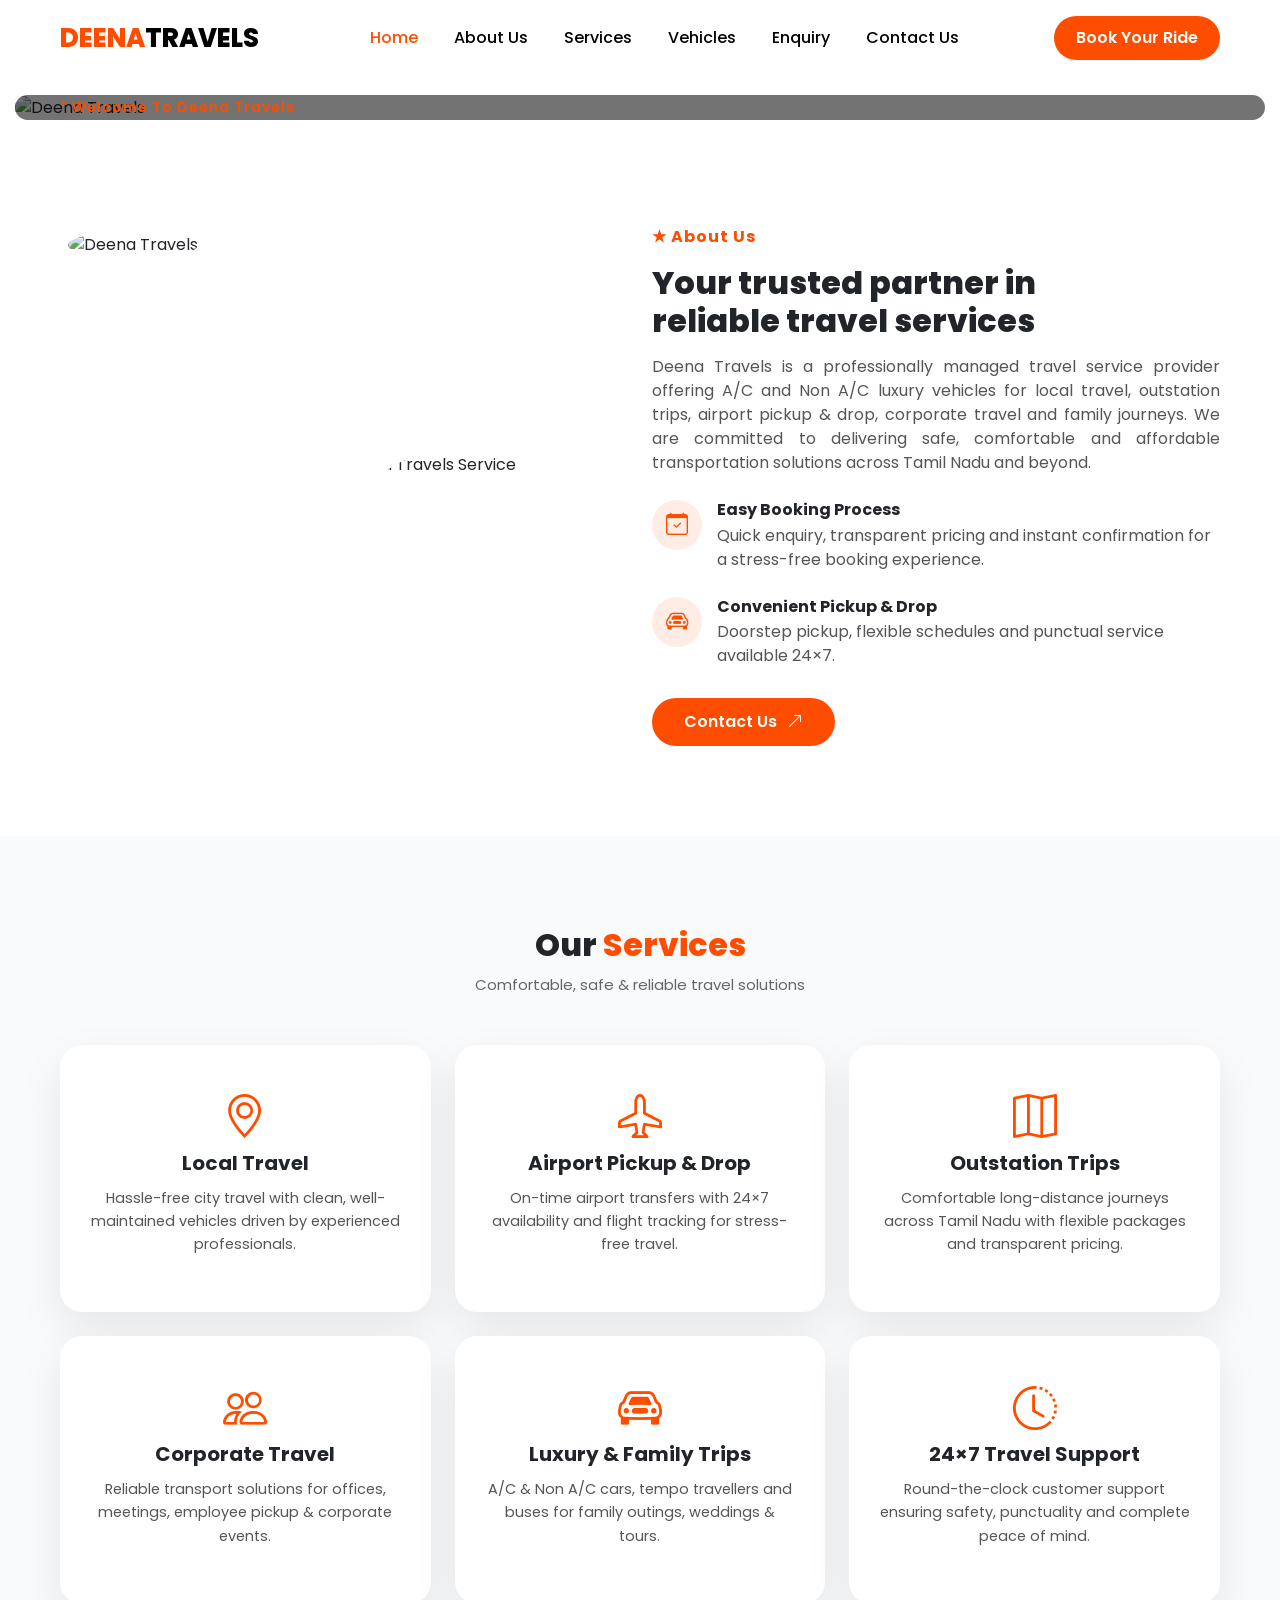
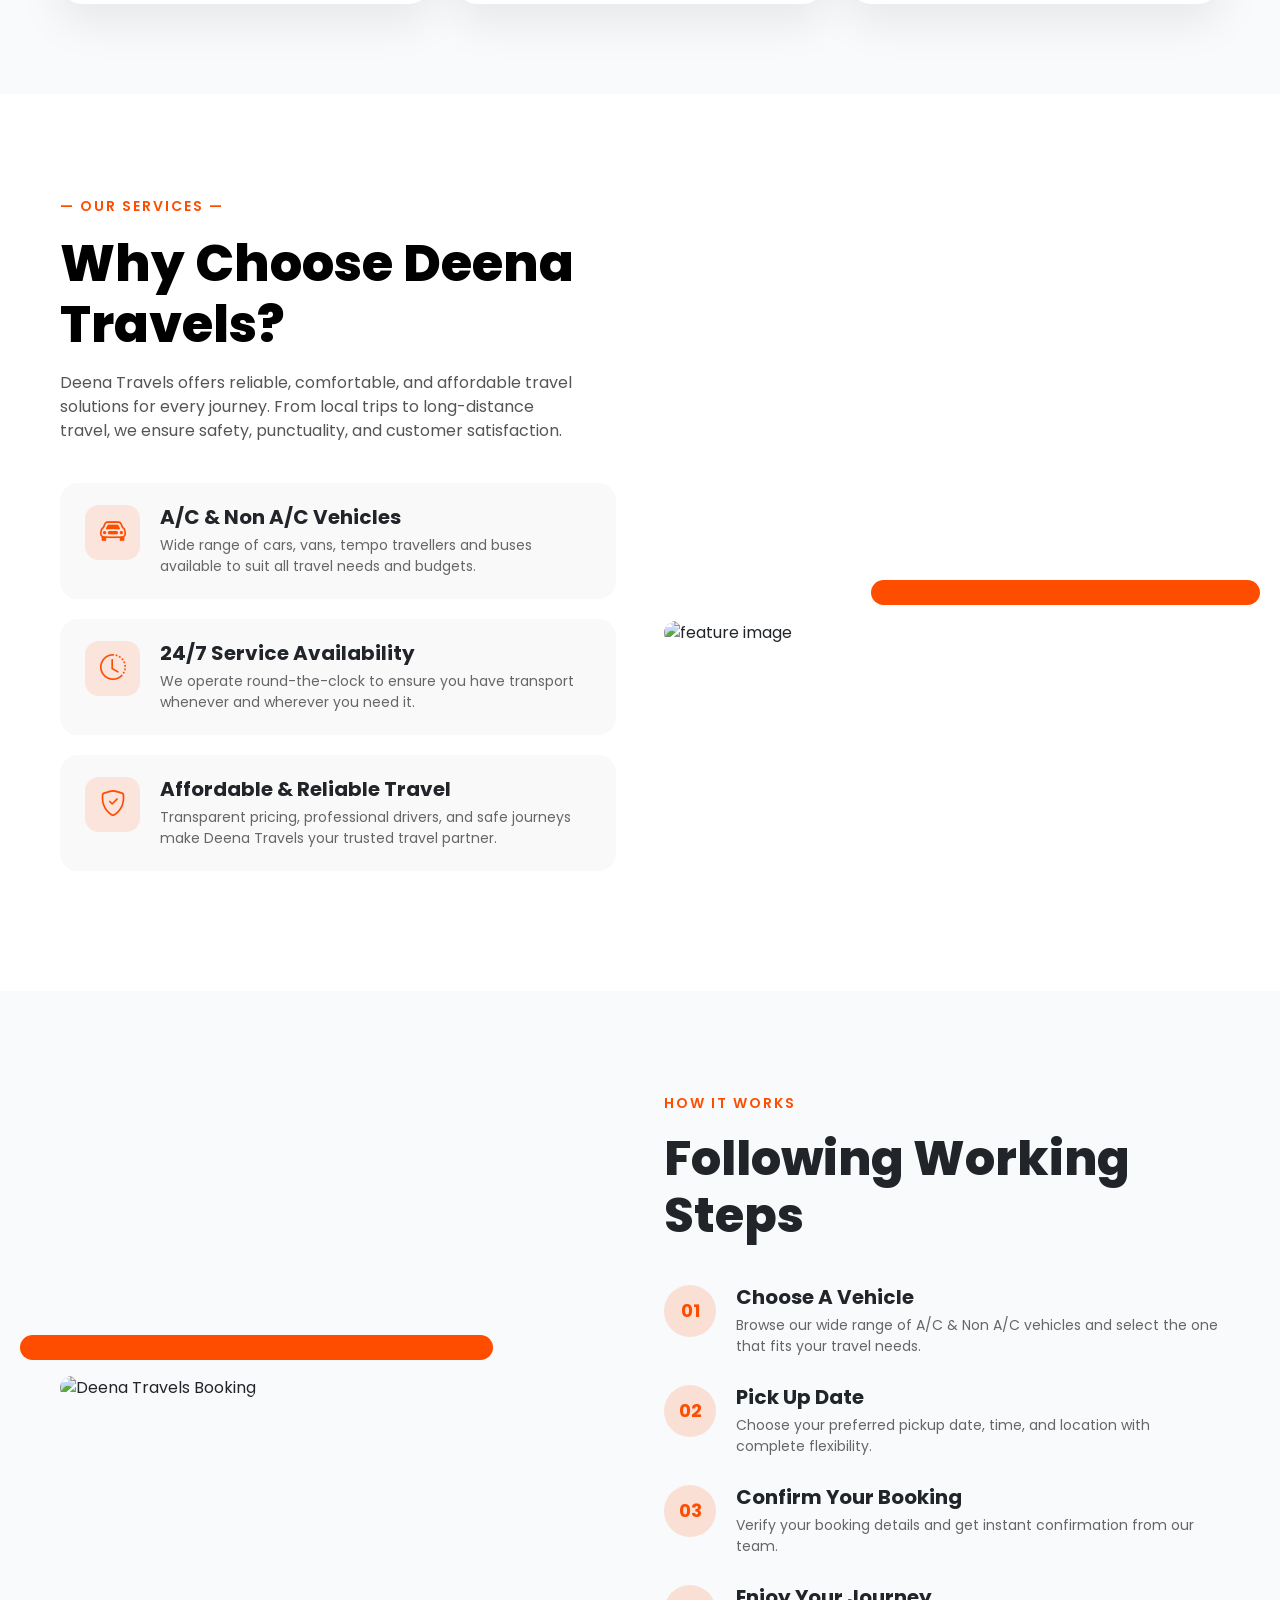
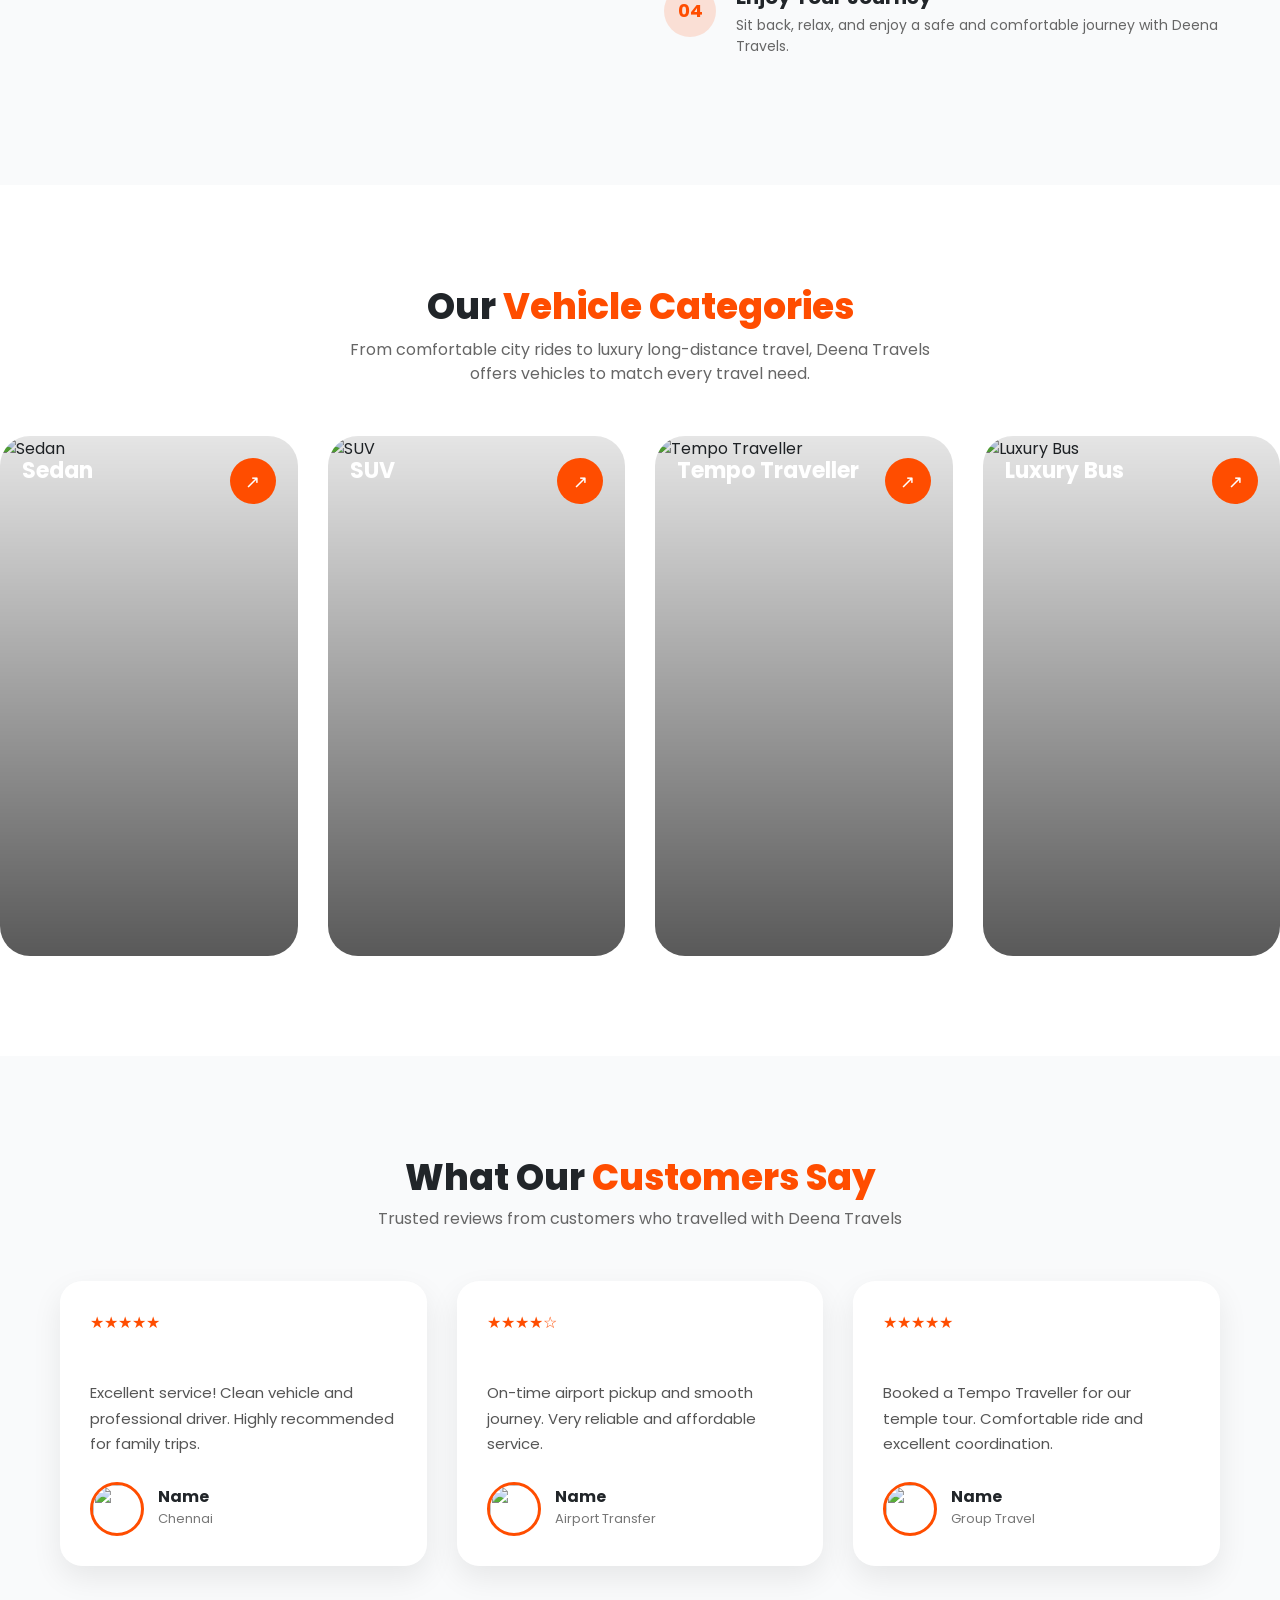
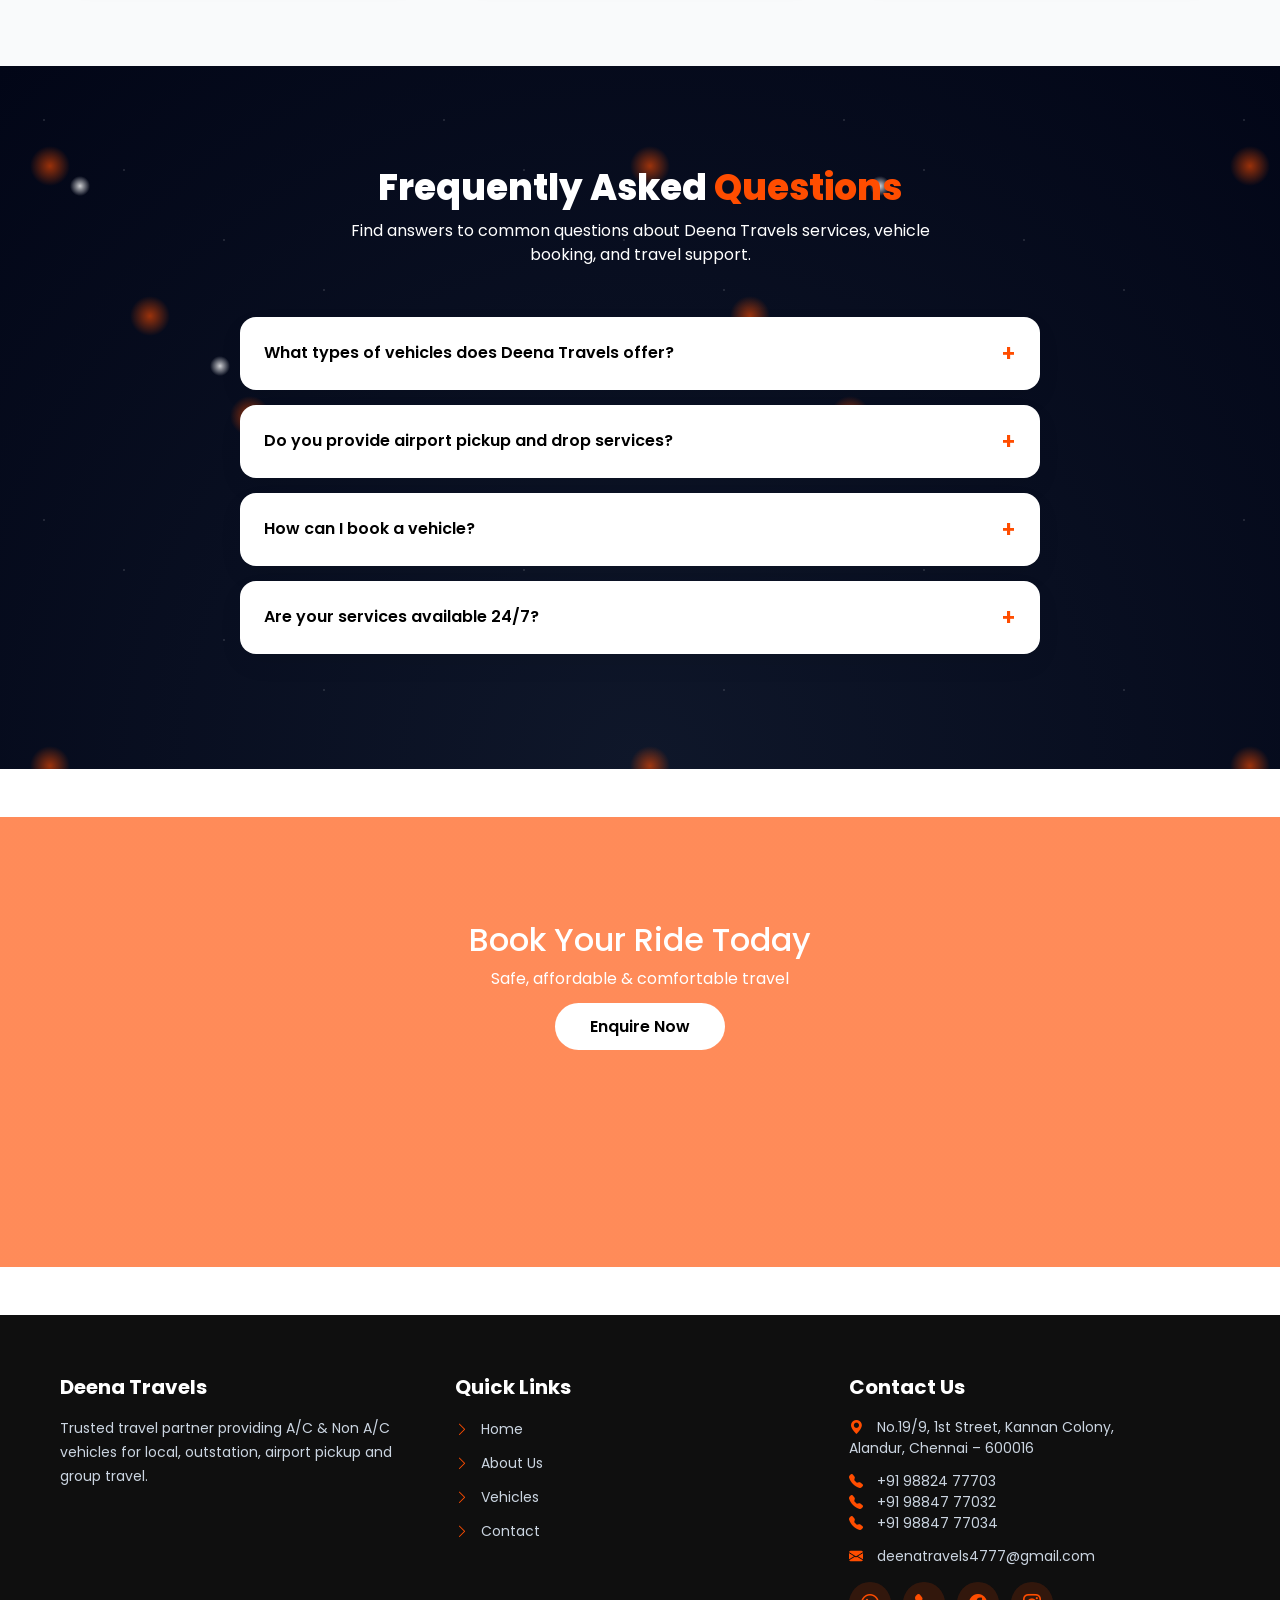
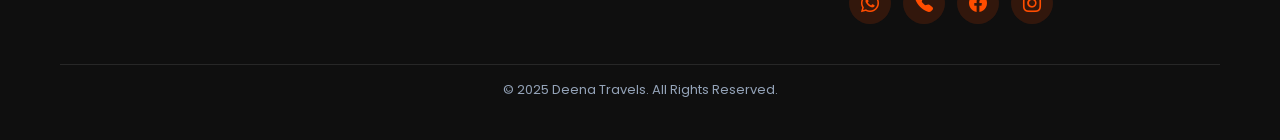
==== index.html @ ed5b80d7 "first commit" ====
<!DOCTYPE html>
<html lang="en">
  <head>
    <meta charset="UTF-8" />
    <meta name="viewport" content="width=device-width, initial-scale=1.0" />
    <title>Deena Travels</title>

    <!-- Bootstrap 5 -->
    <link
      href="https://cdn.jsdelivr.net/npm/bootstrap@5.3.3/dist/css/bootstrap.min.css"
      rel="stylesheet"
    />
    <link rel="stylesheet" href="style.css" />
    <link
      href="https://cdn.jsdelivr.net/npm/bootstrap-icons/font/bootstrap-icons.css"
      rel="stylesheet"
    />
    <link
      href="https://fonts.googleapis.com/css2?family=Poppins:wght@300;400;500;600;700;800&display=swap"
      rel="stylesheet"
    />
<link href="https://unpkg.com/aos@2.3.4/dist/aos.css" rel="stylesheet">

    <style>
      :root {
        --primary: #ff4d00;
      }

      body {
        font-family: "Poppins", sans-serif;

        background: #fff;
      }

      /* ================= NAVBAR ================= */
      .navbar {
        padding: 14px 0;
      }

      .navbar-brand {
        font-weight: 800;
        font-size: 1.6rem;
      }

      .navbar-brand span {
        color: var(--primary);
      }

      .nav-link {
        font-weight: 500;
        color: #000 !important;
        margin: 0 10px;
      }

      .nav-link.active {
        color: var(--primary) !important;
      }

      .book-btn {
        background: var(--primary);
        color: #fff;
        padding: 10px 22px;
        border-radius: 30px;
        font-weight: 600;
        text-decoration: none;
      }

      /* Fix toggler visibility */
      .navbar-toggler {
        border: none;
      }
      .navbar-toggler-icon {
        filter: invert(1);
      }

      /* ================= HERO ================= */
      .hero-wrap {
        padding: 15px; /* 🔥 reduced top space */
      }

      .hero {
        position: relative;
        border-radius: 40px;
        overflow: hidden;
      }

      .hero img {
        width: 100%;
        height: 65vh; /* ✅ changed */
        object-fit: cover;
      }

      .hero::before {
        content: "";
        position: absolute;
        inset: 0;
        background: rgba(0, 0, 0, 0.55);
        z-index: 1;
      }

      .hero-content {
        position: absolute;
        inset: 0;
        z-index: 2;
        display: flex;
        align-items: center;
      }

      .hero h1 {
        font-size: clamp(2rem, 4vw, 4rem);
        font-weight: 800;
        color: #fff;
      }

      .hero p {
        color: #ddd;
        max-width: 650px;
      }

      .hero small {
        color: var(--primary);
        font-weight: 600;
        letter-spacing: 1px;
      }

      /* ================= BUTTONS ================= */
      .hero-btn-primary {
        background: var(--primary);
        color: #fff;
        padding: 12px 30px;
        border-radius: 30px;
        font-weight: 600;
        border: none;
      }

      .hero-btn-outline {
        background: #fff;
        color: #000;
        padding: 12px 30px;
        border-radius: 30px;
        font-weight: 600;
        border: none;
      }

      @media (max-width: 991px) {
        .hero img {
          height: 65vh; /* keep same */
        }
        .hero-content {
          text-align: center;
        }
        .hero p {
          margin: auto;
        }
      }

      @media (max-width: 576px) {
        .hero {
          border-radius: 25px;
        }
        .hero img {
          height: 65vh; /* keep same */
        }
      }
    </style>
  </head>

  <body>
    <script src="https://unpkg.com/aos@2.3.4/dist/aos.js"></script>

    <script>
  AOS.init({
    duration: 1200,        // slower animation
    easing: "ease-in-out", // smooth easing
    once: true,            // animate only once
    offset: 120,           // start a bit earlier
    delay: 100             // slight delay for smoothness
  });
</script>

    <!-- NAVBAR -->
    <nav class="navbar navbar-expand-lg fixed-top bg-white">
      <div class="container">
        <a class="navbar-brand" href="#" data-aos="zoom-in"><span>DEENA</span>TRAVELS</a>

        <button
          class="navbar-toggler"
          data-bs-toggle="collapse"
          data-bs-target="#nav"
        >
          <span class="navbar-toggler-icon"></span>
        </button>

        <div class="collapse navbar-collapse" id="nav">
          <ul class="navbar-nav mx-auto">
            <li class="nav-item">
              <a class="nav-link active" href="index.html" data-aos="zoom-in">Home</a>
            </li>
            <li class="nav-item"><a class="nav-link" href="about.html" data-aos="zoom-in">About Us</a></li>
            <li class="nav-item"><a class="nav-link" href="services.html" data-aos="zoom-in">Services</a></li>
            <li class="nav-item"><a class="nav-link" href="vehicles.html" data-aos="zoom-in">Vehicles</a></li>
            <li class="nav-item"><a class="nav-link" href="enquiry.html" data-aos="zoom-in">Enquiry</a></li>
            <li class="nav-item">
              <a class="nav-link" href="contact.html" data-aos="zoom-in">Contact Us</a>
            </li>
          </ul>

          <a href="enquiry.html" class="book-btn d-none d-lg-inline-block" data-aos="zoom-in"
            >Book Your Ride</a
          >
        </div>
      </div>
    </nav>

    <!-- HERO -->
    <div class="hero-wrap" style="margin-top: 80px">
      <div class="hero">
        <img
          src="https://www.moteurmag.com/wp-content/uploads/6526bed236145.jpg"
          alt="Deena Travels"
        />

        <div class="hero-content">
          <div class="container">
            <small data-aos="fade-up"
     data-aos-duration="3000">* Welcome To Deena Travels</small>

            <h1 class="mt-3" data-aos="fade-up"
     data-aos-duration="3000">
              Reliable & Comfortable<br />
              Travel Anywhere
            </h1>

            <p class="mt-3" data-aos="fade-up"
     data-aos-duration="3000">
              Deena Travels provides A/C & Non A/C luxury vehicles for local,
              outstation, airport pickup & drop, corporate and family travel.
              Available 24×7 with professional drivers.
            </p>

            <div
              class="d-flex gap-3 mt-4 flex-wrap justify-content-center justify-content-lg-start"
            >
              <button class="hero-btn-primary" data-aos="fade-up"
     data-aos-duration="3000">Book Now</button>
              <button class="hero-btn-outline" data-aos="fade-up"
     data-aos-duration="3000">View Services</button>
            </div>
          </div>
        </div>
      </div>
    </div>
    <section class="about-section">
      <div class="container">
        <div class="row align-items-center">
          <!-- LEFT IMAGE -->
          <div class="col-lg-6">
            <div class="about-images">
              <img
                src="https://img.freepik.com/premium-photo/tour-bus-4_975681-249520.jpg?semt=ais_hybrid&w=740&q=80"
                class="about-img-lg"
                alt="Deena Travels"
                data-aos="fade-down-right"
              />

              <img
                src="https://stat.overdrive.in/wp-content/odgallery/2020/11/58040_2021_Toyota_innova_crysta_1.jpg"
                class="about-img-sm"
                alt="Deena Travels Service"
                data-aos="fade-down-left"
              />
            </div>
          </div>

          <!-- RIGHT CONTENT -->
          <div class="col-lg-6">
            <span class="about-badge" data-aos="fade-left">★ About Us</span>

            <h2 data-aos="fade-left">Your trusted partner in<br />reliable travel services</h2>

            <p style="text-align: justify" data-aos="fade-left">
              Deena Travels is a professionally managed travel service provider
              offering A/C and Non A/C luxury vehicles for local travel,
              outstation trips, airport pickup & drop, corporate travel and
              family journeys. We are committed to delivering safe, comfortable
              and affordable transportation solutions across Tamil Nadu and
              beyond.
            </p>

            <!-- FEATURE 1 -->
            <div class="about-feature" data-aos="fade-left">
              <div class="about-feature-icon" >
                <i class="bi bi-calendar-check"></i>
              </div>
              <div>
                <h6 class="fw-bold mb-1">Easy Booking Process</h6>
                <p class="mb-0">
                  Quick enquiry, transparent pricing and instant confirmation
                  for a stress-free booking experience.
                </p>
              </div>
            </div>

            <!-- FEATURE 2 -->
            <div class="about-feature" data-aos="fade-left">
              <div class="about-feature-icon">
                <i class="bi bi-car-front"></i>
              </div>
              <div>
                <h6 class="fw-bold mb-1">Convenient Pickup & Drop</h6>
                <p class="mb-0">
                  Doorstep pickup, flexible schedules and punctual service
                  available 24×7.
                </p>
              </div>
            </div>

            <!-- BUTTON -->
            <a href="contact.html" class="about-btn" data-aos="fade-left">
              Contact Us <i class="bi bi-arrow-up-right"></i>
            </a>
          </div>
        </div>
      </div>
    </section>

    <section class="section services-section">
      <div class="container">
        <div class="section-title text-center mb-5">
          <h2 data-aos="zoom-in">Our <span>Services</span></h2>
          <p  data-aos="zoom-in">Comfortable, safe & reliable travel solutions</p>
        </div>

        <div class="row g-4">
          <!-- SERVICE 1 -->
          <div class="col-lg-4 col-md-6" data-aos="fade-up"
     data-aos-duration="3000">
            <div class="service-card">
              <i class="bi bi-geo-alt"></i>
              <h5>Local Travel</h5>
              <p>
                Hassle-free city travel with clean, well-maintained vehicles
                driven by experienced professionals.
              </p>
            </div>
          </div>

          <!-- SERVICE 2 -->
          <div class="col-lg-4 col-md-6" data-aos="fade-up"
     data-aos-duration="3000">
            <div class="service-card">
              <i class="bi bi-airplane"></i>
              <h5>Airport Pickup & Drop</h5>
              <p>
                On-time airport transfers with 24×7 availability and flight
                tracking for stress-free travel.
              </p>
            </div>
          </div>

          <!-- SERVICE 3 -->
          <div class="col-lg-4 col-md-6" data-aos="fade-up"
     data-aos-duration="3000">
            <div class="service-card">
              <i class="bi bi-map"></i>
              <h5>Outstation Trips</h5>
              <p>
                Comfortable long-distance journeys across Tamil Nadu with
                flexible packages and transparent pricing.
              </p>
            </div>
          </div>

          <!-- SERVICE 4 -->
          <div class="col-lg-4 col-md-6" data-aos="fade-up"
     data-aos-duration="3000">
            <div class="service-card">
              <i class="bi bi-people"></i>
              <h5>Corporate Travel</h5>
              <p>
                Reliable transport solutions for offices, meetings, employee
                pickup & corporate events.
              </p>
            </div>
          </div>

          <!-- SERVICE 5 -->
          <div class="col-lg-4 col-md-6" data-aos="fade-up"
     data-aos-duration="3000">
            <div class="service-card">
              <i class="bi bi-car-front"></i>
              <h5>Luxury & Family Trips</h5>
              <p>
                A/C & Non A/C cars, tempo travellers and buses for family
                outings, weddings & tours.
              </p>
            </div>
          </div>

          <!-- SERVICE 6 -->
          <div class="col-lg-4 col-md-6" data-aos="fade-up"
     data-aos-duration="3000">
            <div class="service-card">
              <i class="bi bi-clock-history"></i>
              <h5>24×7 Travel Support</h5>
              <p>
                Round-the-clock customer support ensuring safety, punctuality
                and complete peace of mind.
              </p>
            </div>
          </div>
        </div>
      </div>
    </section>

    <section class="features-ui">
      <div class="container">
        <div class="row align-items-center g-5">
          <!-- LEFT CONTENT -->
          <div class="col-lg-6">
            <div class="features-content">
              <span class="features-tag"  data-aos="zoom-in">— OUR SERVICES —</span>
              <h2 style="color: #000;" data-aos="fade-right">Why Choose Deena Travels?</h2>
              <p class="features-desc"  data-aos="fade-right">
                Deena Travels offers reliable, comfortable, and affordable
                travel solutions for every journey. From local trips to
                long-distance travel, we ensure safety, punctuality, and
                customer satisfaction.
              </p>

              <!-- FEATURE ITEM -->
              <div class="feature-box"  data-aos="fade-right">
                <div class="feature-icon">
                  <i class="bi bi-car-front"></i>
                </div>
                <div>
                  <h5>A/C & Non A/C Vehicles</h5>
                  <p>
                    Wide range of cars, vans, tempo travellers and buses
                    available to suit all travel needs and budgets.
                  </p>
                </div>
              </div>

              <!-- FEATURE ITEM -->
              <div class="feature-box"  data-aos="fade-right">
                <div class="feature-icon">
                  <i class="bi bi-clock-history"></i>
                </div>
                <div>
                  <h5>24/7 Service Availability</h5>
                  <p>
                    We operate round-the-clock to ensure you have transport
                    whenever and wherever you need it.
                  </p>
                </div>
              </div>

              <!-- FEATURE ITEM -->
              <div class="feature-box"  data-aos="fade-right">
                <div class="feature-icon">
                  <i class="bi bi-shield-check"></i>
                </div>
                <div>
                  <h5>Affordable & Reliable Travel</h5>
                  <p>
                    Transparent pricing, professional drivers, and safe journeys
                    make Deena Travels your trusted travel partner.
                  </p>
                </div>
              </div>
            </div>
          </div>

          <!-- RIGHT IMAGE -->
          <div class="col-lg-6">
            <div class="features-image" style="margin-top: 180px;">
              <img
                src="https://www.pngall.com/wp-content/uploads/5/White-Tourist-Bus-PNG-Picture.png"
                alt="feature image" 
                data-aos="fade-left"
              />
              <span class="image-bg"></span>
            </div>
          </div>
        </div>
      </div>
    </section>
<section class="how-it-works">
  <div class="container">
    <div class="row align-items-center g-5">

      <!-- LEFT IMAGE -->
      <div class="col-lg-6">
  <div class="how-image">
    <span class="image-bg-shape"></span>
    <img
      src="https://www.pngall.com/wp-content/uploads/5/Tour-Bus-PNG-File.png"
      alt="Deena Travels Booking"
       data-aos="fade-right"
    />
  </div>
</div>


      <!-- RIGHT CONTENT -->
      <div class="col-lg-6">
        <div class="how-content">
          <span class="how-tag" data-aos="fade-left">HOW IT WORKS</span>
          <h2 data-aos="fade-left">Following Working Steps</h2>

          <div class="how-step">
            <span class="step-number" data-aos="fade-left">01</span>
            <div>
              <h5 data-aos="fade-left">Choose A Vehicle</h5>
              <p data-aos="fade-left">
                Browse our wide range of A/C & Non A/C vehicles and select
                the one that fits your travel needs.
              </p>
            </div>
          </div>

          <div class="how-step" >
            <span class="step-number" data-aos="fade-left">02</span>
            <div>
              <h5 data-aos="fade-left">Pick Up Date</h5>
              <p data-aos="fade-left">
                Choose your preferred pickup date, time, and location
                with complete flexibility.
              </p>
            </div>
          </div>

          <div class="how-step">
            <span class="step-number" data-aos="fade-left">03</span>
            <div>
              <h5 data-aos="fade-left">Confirm Your Booking</h5>
              <p data-aos="fade-left">
                Verify your booking details and get instant confirmation
                from our team.
              </p>
            </div>
          </div>

          <div class="how-step">
            <span class="step-number" data-aos="fade-left">04</span>
            <div>
              <h5  data-aos="fade-left">Enjoy Your Journey</h5>
              <p data-aos="fade-left">
                Sit back, relax, and enjoy a safe and comfortable journey
                with Deena Travels.
              </p>
            </div>
          </div>

        </div>
      </div>

    </div>
  </div>
</section>

<!-- <section class="section">
  <div class="container">
    <div class="section-title">
      <h2>Our <span>Vehicles</span></h2>
      <p class="text-muted mt-2">
        Deena Travels offers a wide range of well-maintained A/C and Non A/C
        vehicles to suit every travel requirement — from solo trips to group
        tours.
      </p>
    </div>

    <div class="row g-4">

      <div class="col-md-4 vehicle-card">
        <img src="https://www.pngplay.com/wp-content/uploads/13/Sedan-PNG-Photos.png"  class="mt-5"/>
        <h5 style="margin-top: 110px;">Sedan</h5>
        <p class="vehicle-desc ">
          Ideal for city rides, airport transfers, and business travel.
          Comfortable seating with smooth ride experience.
        </p>
      </div>

      <div class="col-md-4 vehicle-card">
        <img src="https://png.pngtree.com/png-clipart/20250106/original/pngtree-red-suv-car-front-view-png-image_19762951.png" />
        <h5>SUV</h5>
        <p class="vehicle-desc">
          Spacious and powerful vehicles suitable for family trips,
          outstation journeys, and long-distance travel.
        </p>
      </div>

      <div class="col-md-4 vehicle-card">
        <img src="https://indiatourbycaranddriver.com/wp-content/uploads/2024/05/rent-tempo-traveller-20-seater-for-hire.webp" />
        <h5>Tempo Traveller</h5>
        <p class="vehicle-desc">
          Perfect for group tours, office trips, and pilgrimage travel
          with ample seating and luggage space.
        </p>
      </div>

    </div>
  </div>
</section> -->
<section class="vehicle-showcase">
  <div class="container">

    <div class="section-header">
      <h2  data-aos="zoom-in">Our <span>Vehicle Categories</span></h2>
      <p  data-aos="zoom-in">
        From comfortable city rides to luxury long-distance travel,
        Deena Travels offers vehicles to match every travel need.
      </p>
    </div>

    <div class="vehicle-cards">

      <!-- CARD 1 -->
      <div class="vehicle-item" data-aos="fade-up"
     data-aos-duration="3000">
        <img src="https://images4.alphacoders.com/137/1378761.jpg" alt="Sedan">
        <div class="vehicle-overlay">
          <h4>Sedan</h4>
          <span class="arrow-btn">↗</span>
        </div>
      </div>

      <!-- CARD 2 -->
      <div class="vehicle-item" data-aos="fade-up"
     data-aos-duration="3000">
        <img src="https://www.hdcarwallpapers.com/walls/2018_mg_x_motion_suv_concept_4k_2-HD.jpg" alt="SUV">
        <div class="vehicle-overlay">
          <h4>SUV</h4>
          <span class="arrow-btn">↗</span>
        </div>
      </div>

      <!-- CARD 3 -->
      <div class="vehicle-item" data-aos="fade-up"
     data-aos-duration="3000">
        <img src="https://5.imimg.com/data5/FH/VW/MY-30536999/force-traveller-500x500.jpg" alt="Tempo Traveller">
        <div class="vehicle-overlay">
          <h4>Tempo Traveller</h4>
          <span class="arrow-btn">↗</span>
        </div>
      </div>

      <!-- CARD 4 -->
      <div class="vehicle-item" data-aos="fade-up"
     data-aos-duration="3000">
        <img src="https://phoenixsedanandlimo.com/images/blog/buses-for-large-corporate-groups/1.jpg" alt="Luxury Bus">
        <div class="vehicle-overlay">
          <h4>Luxury Bus</h4>
          <span class="arrow-btn">↗</span>
        </div>
      </div>

    </div>
  </div>
</section>

<section class="testimonials">
  <div class="container">

    <!-- HEADER -->
    <div class="testimonials-header">
      <h2  data-aos="zoom-in">What Our <span>Customers Say</span></h2>
      <p  data-aos="zoom-in">Trusted reviews from customers who travelled with Deena Travels</p>
    </div>

    <!-- GRID -->
    <div class="testimonials-grid">

      <!-- CARD 1 -->
      <div class="testimonial-card" data-aos="fade-up"
     data-aos-duration="3000">
        <div style="color: #ff4d00;">★★★★★</div>

        <div class="card-body">
          <p class="testimonial-text">
            Excellent service! Clean vehicle and professional driver.
            Highly recommended for family trips.
          </p>

          <div class="testimonial-user" >
            <img src="https://images.rawpixel.com/light_image_png_1300/czNmcy1wcml2YXRlL3Jhd3BpeGVsX2ltYWdlcy93ZWJzaXRlX2NvbnRlbnQvbHIvdjkzNy1hZXctMTM5LnBuZw.png" alt="">
            <div>
              <h5>Name</h5>
              <span>Chennai</span>
            </div>
          </div>
        </div>
      </div>

      <!-- CARD 2 -->
      <div class="testimonial-card" data-aos="fade-up"
     data-aos-duration="3000">
        <div style="color: #ff4d00;">★★★★☆</div>

        <div class="card-body">
          <p class="testimonial-text">
            On-time airport pickup and smooth journey.
            Very reliable and affordable service.
          </p>

          <div class="testimonial-user">
            <img src="https://images.rawpixel.com/light_image_png_1300/czNmcy1wcml2YXRlL3Jhd3BpeGVsX2ltYWdlcy93ZWJzaXRlX2NvbnRlbnQvbHIvdjkzNy1hZXctMTM5LnBuZw.png" alt="">
            <div>
              <h5>Name</h5>
              <span>Airport Transfer</span>
            </div>
          </div>
        </div>
      </div>

      <!-- CARD 3 -->
      <div class="testimonial-card" data-aos="fade-up"
     data-aos-duration="3000">
        <div style="color: #ff4d00;">★★★★★</div>

        <div class="card-body">
          <p class="testimonial-text">
            Booked a Tempo Traveller for our temple tour.
            Comfortable ride and excellent coordination.
          </p>

          <div class="testimonial-user">
            <img src="https://images.rawpixel.com/light_image_png_1300/czNmcy1wcml2YXRlL3Jhd3BpeGVsX2ltYWdlcy93ZWJzaXRlX2NvbnRlbnQvbHIvdjkzNy1hZXctMTM5LnBuZw.png" alt="">
            <div>
              <h5>Name</h5>
              <span>Group Travel</span>
            </div>
          </div>
        </div>
      </div>

    </div>
  </div>
</section>


<section class="faq-section">
     <div class="stars"></div>
  <div class="stars2"></div>
  <div class="stars3"></div>
  <div class="container">

    <div class="faq-header">
      <h2 class="text-white"   data-aos="zoom-in">Frequently Asked <span>Questions</span></h2>
      <p class="text-white"  data-aos="zoom-in">
        Find answers to common questions about Deena Travels services,
        vehicle booking, and travel support.
      </p>
    </div>

    <div class="faq-list">

      <div class="faq-item"  data-aos="fade-right">
        <button class="faq-question">
          What types of vehicles does Deena Travels offer?
          <span class="icon">+</span>
        </button>
        <div class="faq-answer">
          <p>
            We offer a wide range of A/C and Non A/C vehicles including
            Sedan, SUV, Tempo Traveller, and Luxury Buses for all travel needs.
          </p>
        </div>
      </div>

      <div class="faq-item"  data-aos="fade-right">
        <button class="faq-question">
          Do you provide airport pickup and drop services?
          <span class="icon">+</span>
        </button>
        <div class="faq-answer">
          <p>
            Yes, Deena Travels provides reliable airport pickup and drop
            services with punctual and professional drivers.
          </p>
        </div>
      </div>

      <div class="faq-item"  data-aos="fade-right">
        <button class="faq-question">
          How can I book a vehicle?
          <span class="icon">+</span>
        </button>
        <div class="faq-answer">
          <p>
            You can book a vehicle by calling us directly, sending a WhatsApp
            message, or filling out the enquiry form on our website.
          </p>
        </div>
      </div>

      <div class="faq-item"  data-aos="fade-right">
        <button class="faq-question">
          Are your services available 24/7?
          <span class="icon">+</span>
        </button>
        <div class="faq-answer">
          <p>
            Yes, our travel services are available 24/7 to ensure flexible
            and convenient travel for our customers.
          </p>
        </div>
      </div>

    </div>

  </div>
</section>
<script>
  document.querySelectorAll(".faq-question").forEach(button => {
    button.addEventListener("click", () => {
      const item = button.parentElement;
      item.classList.toggle("active");
    });
  });
</script>

    <section class="cta mb-5 mt-5">
      <div class="container mt-4">
        <h2  data-aos="zoom-in">Book Your Ride Today</h2>
        <p class="mb-4"  data-aos="zoom-in">Safe, affordable & comfortable travel</p>
        <a href="enquiry.html"  data-aos="zoom-in">Enquire Now</a>
      </div>
    </section>
 <footer class="footer">
  <div class="container">
    <div class="row gy-4">

      <!-- ABOUT -->
      <div class="col-lg-4 col-md-6">
        <h5 class="footer-title"  data-aos="zoom-in">Deena Travels</h5>
        <p class="footer-text"  data-aos="zoom-in">
          Trusted travel partner providing A/C & Non A/C vehicles for
          local, outstation, airport pickup and group travel.
        </p>
      </div>

      <!-- QUICK LINKS -->
      <div class="col-lg-4 col-md-6">
        <h5 class="footer-title" data-aos="zoom-in">Quick Links</h5>
        <ul class="footer-links">
          <li  data-aos="zoom-in"><a href="index.html"><i class="bi bi-chevron-right"></i> Home</a></li>
          <li  data-aos="zoom-in"><a href="about.html"><i class="bi bi-chevron-right"></i> About Us</a></li>
          <li  data-aos="zoom-in"><a href="vehicles.html"><i class="bi bi-chevron-right"></i> Vehicles</a></li>
          <li  data-aos="zoom-in"><a href="contact.html"><i class="bi bi-chevron-right"></i> Contact</a></li>
        </ul>
      </div>

      <!-- CONTACT -->
      <div class="col-lg-4 col-md-6">
        <h5 class="footer-title"  data-aos="zoom-in">Contact Us</h5>

        <p class="footer-contact"  data-aos="zoom-in">
          <i class="bi bi-geo-alt-fill"></i>
          No.19/9, 1st Street, Kannan Colony,<br />
          Alandur, Chennai – 600016
        </p>

        <p class="footer-contact"  data-aos="zoom-in">
          <i class="bi bi-telephone-fill"></i>
          +91 98824 77703<br />
          <i class="bi bi-telephone-fill"></i>
          +91 98847 77032<br />
          <i class="bi bi-telephone-fill"></i>
          +91 98847 77034
        </p>

        <p class="footer-contact"  data-aos="zoom-in">
          <i class="bi bi-envelope-fill"></i>
          deenatravels4777@gmail.com
        </p>
        <div class="footer-social">
  <a href="https://wa.me/919884777032" target="_blank" aria-label="WhatsApp"  data-aos="zoom-in">
    <i class="bi bi-whatsapp"></i>
  </a>

  <a href="tel:+919884777032" aria-label="Call"  data-aos="zoom-in">
    <i class="bi bi-telephone-fill"></i>
  </a>

  <a href="#" aria-label="Facebook"  data-aos="zoom-in">
    <i class="bi bi-facebook"></i>
  </a>

  <a href="#" aria-label="Instagram"  data-aos="zoom-in">
    <i class="bi bi-instagram"></i>
  </a>
</div>

      </div>

    </div>

    <div class="footer-bottom">
      <p>© 2025 Deena Travels. All Rights Reserved.</p>
    </div>
  </div>
</footer>


    <script src="https://cdn.jsdelivr.net/npm/bootstrap@5.3.3/dist/js/bootstrap.bundle.min.js"></script>
  </body>
</html>
---- style.css ----
/* ================= COMMON ================= */
.section {
  padding: 70px 0;
}

.section-title {
  text-align: center;
  margin-bottom: 50px;
}

.section-title h2 {
  font-weight: 800;
}

.section-title span {
  color: var(--primary);
}

/* ================= SERVICES ================= */
.services-section {
  padding: 90px 0;
  background: #f9fafc;
}

.section-title h2 {
  font-weight: 800;
  margin-bottom: 10px;
}

.section-title h2 span {
  color: var(--primary);
}

.section-title p {
  color: #666;
  font-size: 15px;
}

/* SERVICE CARD */
.service-card {
  background: #fff;
  padding: 40px 28px;
  border-radius: 22px;
  box-shadow: 0 18px 45px rgba(0,0,0,0.08);
  text-align: center;
  height: 100%;
  transition: all 0.35s ease;
  position: relative;
  overflow: hidden;
}

.service-card::before {
  content: "";
  position: absolute;
  inset: 0;
  background: linear-gradient(135deg, var(--primary), #ff9b4a);
  opacity: 0;
  transition: 0.35s;
  z-index: 0;
}

.service-card * {
  position: relative;
  z-index: 1;
}

.service-card i {
  font-size: 44px;
  color: var(--primary);
  margin-bottom: 22px;
  transition: 0.35s;
}

.service-card h5 {
  font-weight: 700;
  margin-bottom: 12px;
}

.service-card p {
  font-size: 14.5px;
  color: #555;
  line-height: 1.6;
}

/* HOVER EFFECT */
.service-card:hover {
  transform: translateY(-12px);
}

.service-card:hover::before {
  opacity: 1;
}

.service-card:hover i,
.service-card:hover h5,
.service-card:hover p {
  color: #fff;
}


/* ===== FEATURES UI ===== */
.features-ui {
  padding: 100px 0;
  background: #fff;
  font-family: 'Poppins', sans-serif;
}

.features-tag {
  color: #ff4d00;
  font-weight: 600;
  letter-spacing: 2px;
  font-size: 14px;
}

.features-content h2 {
  font-size: clamp(2.2rem, 4vw, 3.2rem);
  font-weight: 800;
  margin: 15px 0;
}

.features-desc {
  max-width: 520px;
  color: #555;
  margin-bottom: 40px;
}

/* FEATURE BOX */
.feature-box {
  background: #f9f9f9;
  padding: 22px 25px;
  border-radius: 18px;
  display: flex;
  gap: 20px;
  margin-bottom: 20px;
  transition: 0.3s;
}

.feature-box:hover {
  background: #fff;
  box-shadow: 0 20px 40px rgba(0,0,0,0.08);
}

.feature-icon {
  min-width: 55px;
  height: 55px;
  background: rgba(255,77,0,0.12);
  color: #ff4d00;
  border-radius: 14px;
  display: flex;
  align-items: center;
  justify-content: center;
  font-size: 26px;
}

.feature-box h5 {
  font-weight: 700;
  margin-bottom: 6px;
}

.feature-box p {
  font-size: 14px;
  color: #666;
  margin: 0;
}

/* IMAGE UI */
.features-image {
  position: relative;
  
}

.features-image img {
  width: 100%;
 height: 360px; 
  border-radius: 30px;
  position: relative;
  z-index: 2;
}

.features-image .image-bg {
  position: absolute;
  top: -40px;
  right: -40px;
  width: 70%;
  height: 100%;
  background: #ff4d00;
  border-radius: 30px;
  z-index: 1;
}

/* RESPONSIVE */
@media (max-width: 991px) {
  .features-image .image-bg {
    display: none;
  }
  .features-content {
    text-align: center;
  }
  .feature-box {
    text-align: left;
  }
}


/* ================= VEHICLES ================= */
.vehicle-card img {
  width: 100%;
  border-radius: 20px;
    transition: transform 0.4s ease, box-shadow 0.4s ease;

}
.vehicle-card img:hover {
  transform: scale(1.05);
}

.vehicle-card {
  text-align: center;
}

.vehicle-card h5 {
  margin-top: 15px;
  font-weight: 700;
}
.vehicle-desc {
  font-size: 14px;
  color: #666;
  margin-top: 8px;
  padding: 0 10px;
    color: #ff4d00;

}
/* ================= VEHICLE SHOWCASE ================= */
.vehicle-showcase .container {
  max-width: 100%;
  padding-left: 0;
  padding-right: 0;
}

.vehicle-showcase {
  padding: 100px 0;
  background: #fff;
  font-family: "Poppins", sans-serif;
}

.section-header {
  text-align: center;
  margin-bottom: 50px;
}

.section-header h2 {
  font-size: 36px;
  font-weight: 800;
}

.section-header h2 span {
  color: #ff4d00;
}

.section-header p {
  max-width: 600px;
  margin: 10px auto 0;
  color: #666;
}

/* CARD LAYOUT */
.vehicle-cards {
  display: grid;
  grid-template-columns: repeat(4, 1fr); /* ✅ 4 cards per row */
  gap: 30px;
}


/* CARD */
.vehicle-item {
  position: relative;
  border-radius: 30px;
  overflow: hidden;
  height: 520px;
  
}

.vehicle-item img {
  width: 100%;
  height: 100%;
  object-fit: cover;
  transition: transform 0.6s ease;
}

/* OVERLAY */
.vehicle-overlay {
  position: absolute;
  inset: 0;
  background: linear-gradient(
    to top,
    rgba(0,0,0,0.65),
    rgba(0,0,0,0.1)
  );
  display: flex;
  align-items: flex-start;
  justify-content: space-between;
  padding: 22px;
}

.vehicle-overlay h4 {
  color: #fff;
  font-size: 22px;
  font-weight: 700;
}

/* ARROW BUTTON */
.arrow-btn {
  width: 46px;
  height: 46px;
  background: #ff4d00;
  border-radius: 50%;
  color: #fff;
  font-size: 18px;
  display: flex;
  align-items: center;
  justify-content: center;
}

/* HOVER EFFECT */
.vehicle-item:hover img {
  transform: scale(1.08);
}

/* RESPONSIVE */
@media (max-width: 1200px) {
  .vehicle-cards {
    grid-template-columns: repeat(2, 1fr); /* Tablet */
  }
}

@media (max-width: 576px) {
  .vehicle-cards {
    grid-template-columns: 1fr; /* Mobile */
  }
  .vehicle-item {
    height: 360px;
  }
}


/* ================= CTA ================= */
.cta {
    background: linear-gradient(
      rgba(255, 77, 0, 0.65),
      rgba(255, 77, 0, 0.65)
    ),
    url("https://johtt.com/uploads/filemanager/KB/Private%20Drivers%20and%20Group%20with%20Transportation%20&%20Transfers%20in%20Jordan.png") center/cover
      no-repeat;
  color: #fff;
  padding: 80px 0;
  text-align: center;
  height: 50vh;
}

.cta a {
  background: #fff;
  color: #000;
  padding: 12px 35px;
  border-radius: 30px;
  font-weight: 600;
  text-decoration: none;
  transition: 0.3s ease;
}

.cta a:hover {
  background: transparent;
  color: #fff;
  border: 2px solid #fff;
}
@media (max-width: 768px) {
  .cta {
    padding: 60px 15px;
  }
}


/* ================= FOOTER ================= */
.footer {
  background: #0f0f0f;
  color: #cbd5e1;
  padding: 60px 0 25px;
}

.footer-title {
  color: #fff;
  font-weight: 700;
  margin-bottom: 18px;
}

.footer-text {
  font-size: 14px;
  line-height: 1.7;
}

.footer-links {
  list-style: none;
  padding: 0;
}

.footer-links li {
  margin-bottom: 10px;
}

.footer-links a {
  color: #cbd5e1;
  text-decoration: none;
  font-size: 14px;
  transition: 0.3s;
}

.footer-links a i {
  color: #ff4d00;
  margin-right: 8px;
}

.footer-links a:hover {
  color: #fff;
  padding-left: 5px;
}

.footer-contact {
  font-size: 14px;
  margin-bottom: 12px;
}

.footer-contact i {
  color: #ff4d00;
  margin-right: 10px;
}

.footer-bottom {
  text-align: center;
  border-top: 1px solid rgba(255,255,255,0.1);
  margin-top: 40px;
  padding-top: 15px;
  font-size: 13px;
  color: #94a3b8;
}
.footer-social {
  margin-top: 15px;
  display: flex;
  gap: 12px;
}

.footer-social a {
  width: 42px;
  height: 42px;
  border-radius: 50%;
  background: rgba(255, 77, 0, 0.15);
  display: flex;
  align-items: center;
  justify-content: center;
  color: #ff4d00;
  font-size: 18px;
  transition: 0.3s ease;
  text-decoration: none;
}

.footer-social a:hover {
  background: #ff4d00;
  color: #fff;
  transform: translateY(-4px);
}


/* ================= ABOUT SECTION ================= */
.about-section {
  padding: 90px 0;
  position: relative;
}

.about-images {
  position: relative;
  min-height: 520px;   /* 🔥 controls total height */
}

.about-img-lg {
  width: 75%;
  height: 460px;              /* 🔥 increased height */
  object-fit: cover;
  border-radius: 50% / 65%;   /* 🔥 oval shape */
  border: 8px solid #fff;
}

.about-img-sm {
  width: 55%;
  height: 360px;              /* 🔥 increased height */
  object-fit: cover;
  border-radius: 50% / 65%;   /* 🔥 oval shape */
  position: absolute;
  bottom: -60px;              /* 🔥 stronger overlap */
  right: 0;
  border: 8px solid #fff;
  background: #fff;
}


.about-badge {
  color: var(--primary);
  font-weight: 700;
  letter-spacing: 1px;
}

.about-section h2 {
  font-weight: 800;
  margin: 15px 0;
}

.about-section p {
  color: #555;
}

.about-feature {
  display: flex;
  gap: 15px;
  margin-top: 25px;
}

.about-feature-icon {
  width: 50px;
  height: 50px;
  background: rgba(255,77,0,0.1);
  color: var(--primary);
  border-radius: 50%;
  display: flex;
  align-items: center;
  justify-content: center;
  font-size: 22px;
  flex-shrink: 0;
}

.about-btn {
  background: var(--primary);
  color: #fff;
  padding: 12px 32px;
  border-radius: 30px;
  font-weight: 600;
  text-decoration: none;
  display: inline-flex;
  align-items: center;
  gap: 10px;
  margin-top: 30px;
}

/* ================= RESPONSIVE ================= */
@media (max-width: 991px) {
  .about-images {
    min-height: auto;
    text-align: center;
  }

  .about-img-lg,
  .about-img-sm {
    position: static;
    width: 80%;
    height: 360px;
    margin: 0 auto 25px;
    border-radius: 50% / 65%;
  }
}
/*  */
/* ================= HOW IT WORKS ================= */
.how-it-works {
  padding: 100px 0;
  background: #f9fafb;
  font-family: "Poppins", sans-serif;
}

.how-image {
  position: relative;
}

/* IMAGE */
.how-image img {
  width: 100%;
  border-radius: 30px;
  position: relative;
  z-index: 2;
  /* box-shadow: 0 30px 60px rgba(0,0,0,0.15); */
}

/* ORANGE BACK SHAPE */
.image-bg-shape {
  position: absolute;
  top: -40px;
  left: -40px;
  width: 85%;
  height: 100%;
  background: #ff4d00;
  border-radius: 40px;
  z-index: 1;
}


/* CONTENT */
.how-tag {
  color: #ff4d00;
  font-weight: 600;
  letter-spacing: 2px;
  font-size: 14px;
}

.how-content h2 {
  font-size: clamp(2rem, 4vw, 3rem);
  font-weight: 800;
  margin: 15px 0 40px;
}

/* STEPS */
.how-step {
  display: flex;
  gap: 20px;
  margin-bottom: 28px;
  align-items: flex-start;
}

.step-number {
  min-width: 52px;
  height: 52px;
  border-radius: 50%;
  background: rgba(255, 77, 0, 0.15);
  color: #ff4d00;
  font-weight: 700;
  display: flex;
  align-items: center;
  justify-content: center;
  font-size: 18px;
}

.how-step h5 {
  font-weight: 700;
  margin-bottom: 6px;
}

.how-step p {
  font-size: 14px;
  color: #666;
  margin: 0;
}

/* RESPONSIVE */
@media (max-width: 991px) {
  .how-content {
    text-align: center;
  }

  .how-step {
    text-align: left;
  }
}
/* ================= FAQ SECTION ================= */
.faq-section {
  padding: 100px 0;
  background: #f9fafb;
  font-family: "Poppins", sans-serif;
}

.faq-header {
  text-align: center;
  margin-bottom: 50px;
}

.faq-header h2 {
  font-size: 36px;
  font-weight: 800;
}

.faq-header h2 span {
  color: #ff4d00;
}

.faq-header p {
  max-width: 600px;
  margin: 10px auto 0;
  color: #666;
}

/* FAQ LIST */
.faq-list {
  max-width: 800px;
  margin: 0 auto;
}

.faq-item {
  background: #fff;
  border-radius: 16px;
  margin-bottom: 15px;
  box-shadow: 0 10px 25px rgba(0,0,0,0.06);
  overflow: hidden;
}

/* QUESTION */
.faq-question {
  width: 100%;
  background: none;
  border: none;
  padding: 20px 24px;
  font-size: 16px;
  font-weight: 600;
  display: flex;
  justify-content: space-between;
  align-items: center;
  cursor: pointer;
}

.faq-question .icon {
  font-size: 22px;
  color: #ff4d00;
  transition: transform 0.3s ease;
}

/* ANSWER */
.faq-answer {
  max-height: 0;
  overflow: hidden;
  transition: max-height 0.4s ease;
}

.faq-answer p {
  padding: 0 24px 20px;
  font-size: 14px;
  color: #555;
  line-height: 1.7;
}

/* ACTIVE STATE */
.faq-item.active .faq-answer {
  max-height: 200px;
}

.faq-item.active .icon {
  transform: rotate(45deg);
}

/* RESPONSIVE */
@media (max-width: 576px) {
  .faq-header h2 {
    font-size: 28px;
  }

  .faq-question {
    font-size: 15px;
  }
}
/* ================= TWINKLING STARS BG ================= */
.faq-section {
  position: relative;
  overflow: hidden;
  background: radial-gradient(circle at bottom, #0f172a, #020617);
}

/* base stars */
.stars, .stars2, .stars3 {
  position: absolute;
  top: 0;
  left: 0;
  right: 0;
  bottom: 0;
  background-repeat: repeat;
  z-index: 0;
  animation: twinkle 200s linear infinite;
}

/* small stars */
.stars {
  background-image:
    radial-gradient(1px 1px at 20px 30px, #fff, transparent),
    radial-gradient(1px 1px at 100px 80px, #fff, transparent),
    radial-gradient(1px 1px at 200px 150px, #fff, transparent),
    radial-gradient(1px 1px at 300px 200px, #fff, transparent);
  background-size: 400px 400px;
  opacity: 0.4;
}

/* medium stars */
.stars2 {
  background-image:
    radial-gradient(20px 20px at 50px 100px, #ff4d00, transparent),
    radial-gradient(20px 20px at 150px 250px, #ff4d00, transparent),
    radial-gradient(20px 20px at 250px 350px, #ff4d00, transparent);
  background-size: 600px 600px;
  animation-duration: 300s;
  opacity: 0.6;
}

/* big stars */
.stars3 {
  background-image:
    radial-gradient(10px 10px at 80px 120px, #fff, transparent),
    radial-gradient(10px 10px at 220px 300px, #fff, transparent);
  background-size: 800px 800px;
  animation-duration: 450s;
  opacity: 0.8;
}

/* twinkle animation */
@keyframes twinkle {
  from {
    transform: translateY(0);
  }
  to {
    transform: translateY(-1000px);
  }
}

/* keep FAQ content above stars */
.faq-section .container {
  position: relative;
  z-index: 1;
}
/* ================= TESTIMONIALS ================= */
.testimonials {
  padding: 100px 0;
  background: #f9fafb;
  font-family: "Poppins", sans-serif;
}

.container {
  max-width: 1200px;
  margin: auto;
  padding: 0 20px;
}

/* HEADER */
.testimonials-header {
  text-align: center;
  margin-bottom: 50px;
}

.testimonials-header h2 {
  font-size: 36px;
  font-weight: 800;
}

.testimonials-header h2 span {
  color: #ff4d00;
}

.testimonials-header p {
  color: #666;
}

/* GRID */
.testimonials-grid {
  display: grid;
  grid-template-columns: repeat(3, 1fr);
  gap: 30px;
}

/* CARD – NEVER MOVES */
.testimonial-card {
  background: #fff;
  border-radius: 22px;
  padding: 30px;
  box-shadow: 0 12px 30px rgba(0,0,0,0.08);
  position: relative;
}

/* ⭐ FIXED STARS */
.stars {
  position: absolute;
  top: 24px;
  left: 24px;
  color: #ff4d00;
  font-size: 18px;
  letter-spacing: 2px;
  z-index: 5;
  pointer-events: none;
}

/* BODY – ONLY THIS MOVES */
.card-body {
  margin-top: 45px;
  transition: transform 0.35s ease;
}

.testimonial-card:hover .card-body {
  transform: translateY(12px); /* moves DOWN */
}

/* TEXT */
.testimonial-text {
  font-size: 15px;
  color: #555;
  line-height: 1.7;
  margin-bottom: 25px;
}

/* USER */
.testimonial-user {
  display: flex;
  align-items: center;
  gap: 14px;
}

.testimonial-user img {
  width: 54px;
  height: 54px;
  border-radius: 50%;
  object-fit: cover;
  border: 3px solid #ff4d00;
}

.testimonial-user h5 {
  margin: 0;
  font-size: 16px;
  font-weight: 700;
}

.testimonial-user span {
  font-size: 13px;
  color: #777;
}

/* RESPONSIVE */
@media (max-width: 992px) {
  .testimonials-grid {
    grid-template-columns: repeat(2, 1fr);
  }
}

@media (max-width: 576px) {
  .testimonials-grid {
    grid-template-columns: 1fr;
  }
}
html, body {
  scroll-behavior: smooth;
}

/* Only for small screens (max-width: 576px) */
@media (max-width: 576px) {
  html, body {
    overflow-x: hidden !important;
  }
}
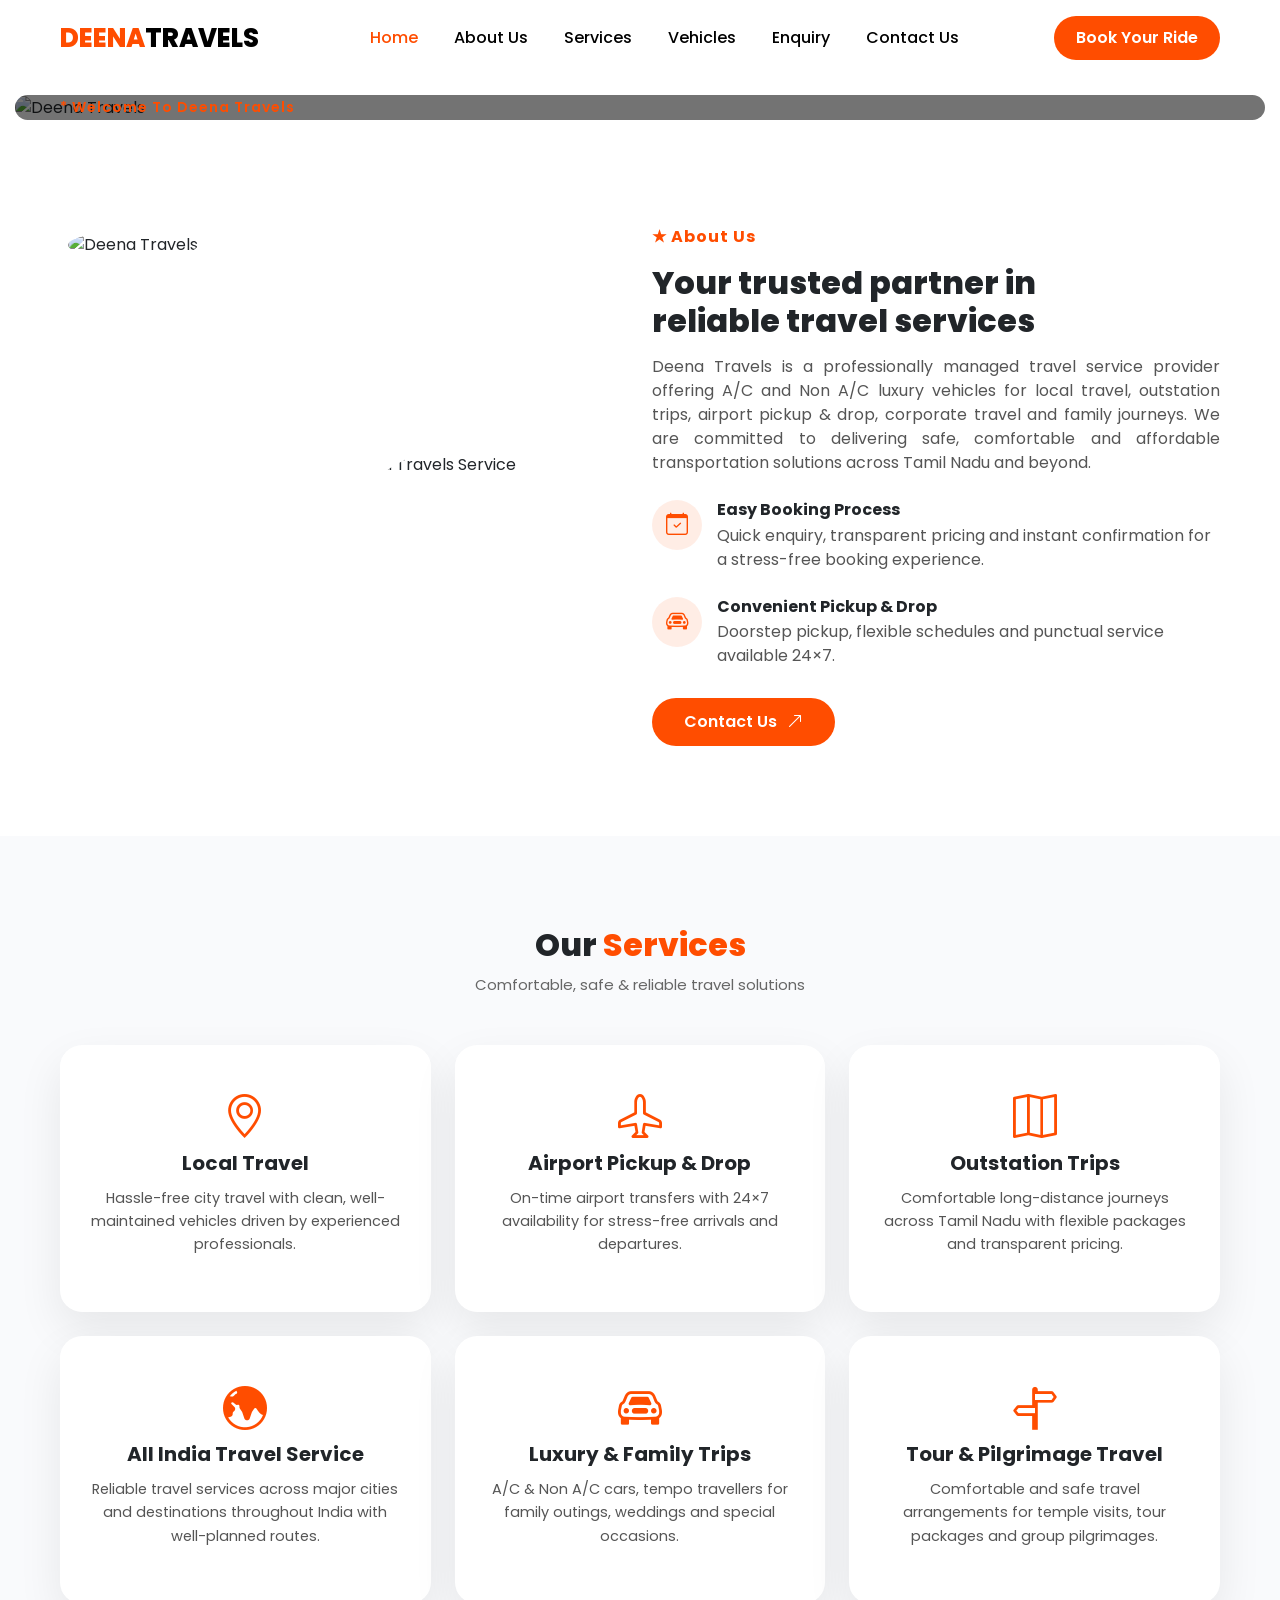
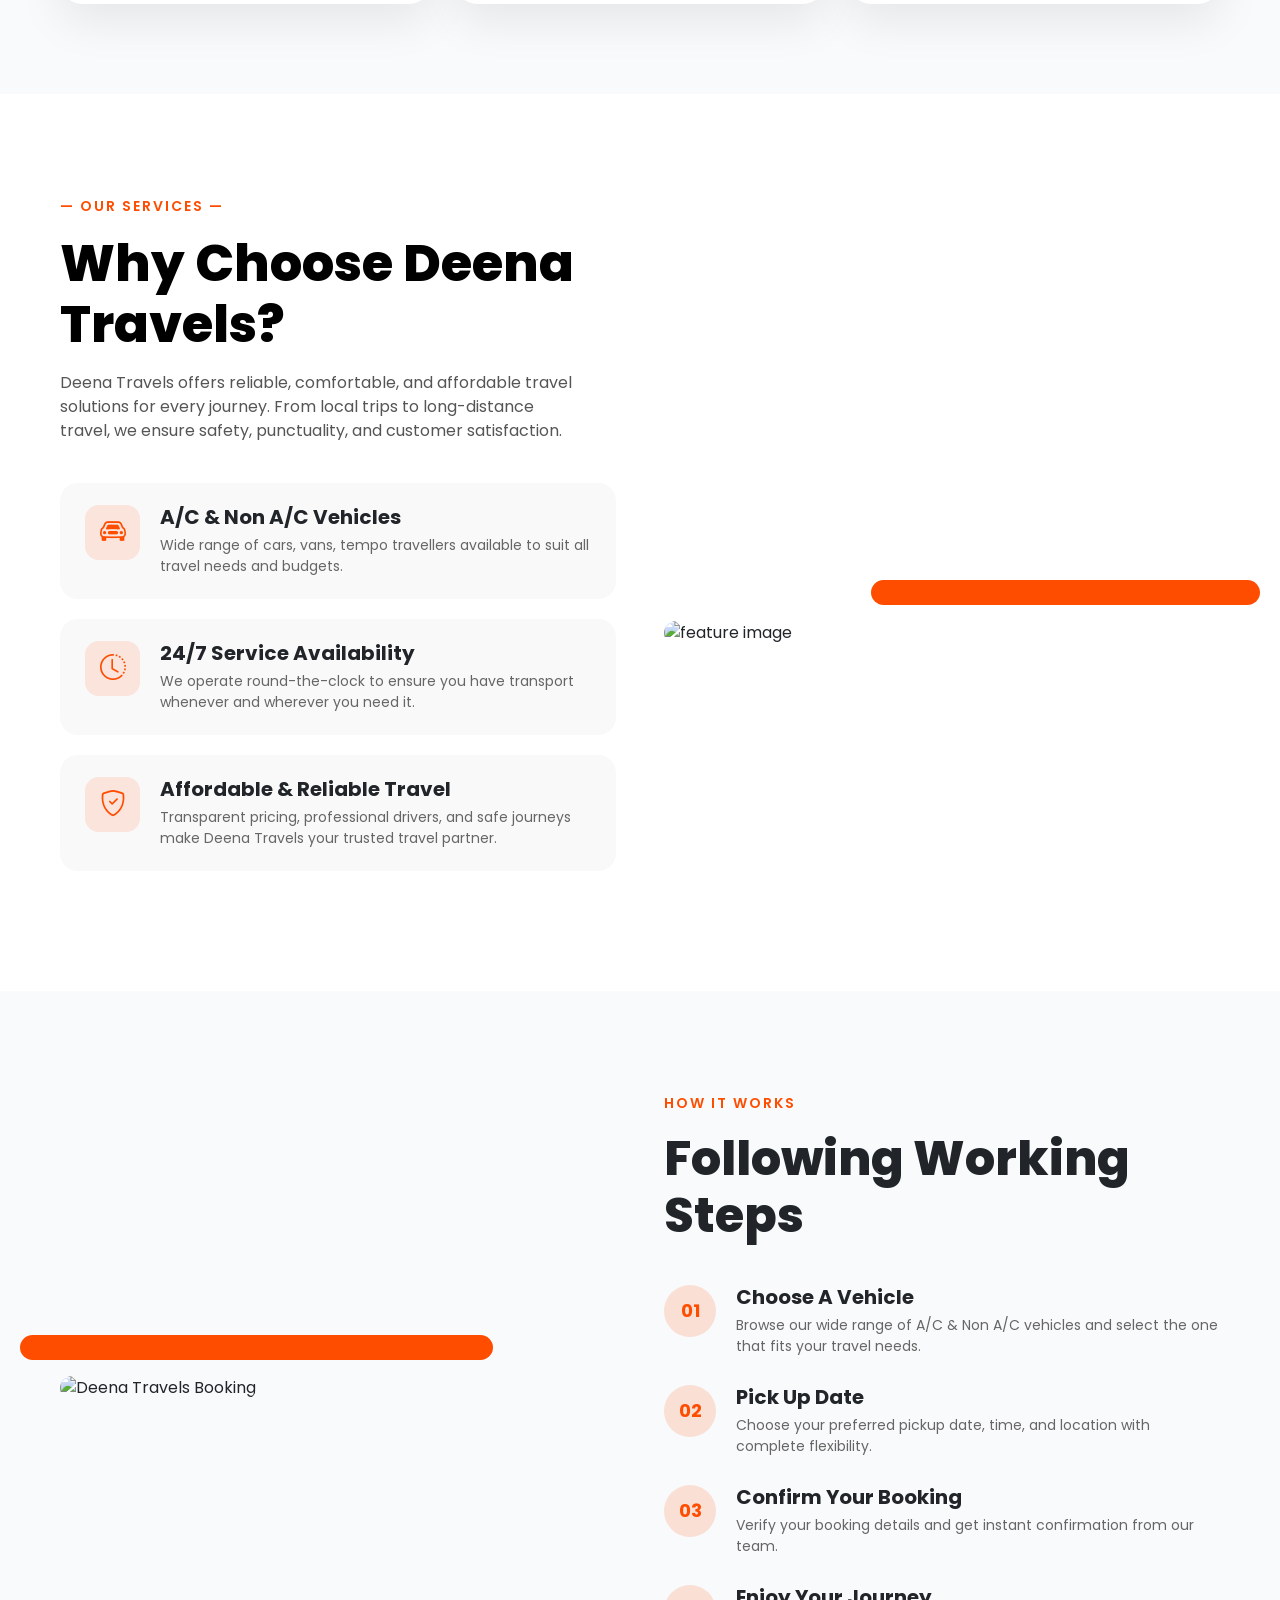
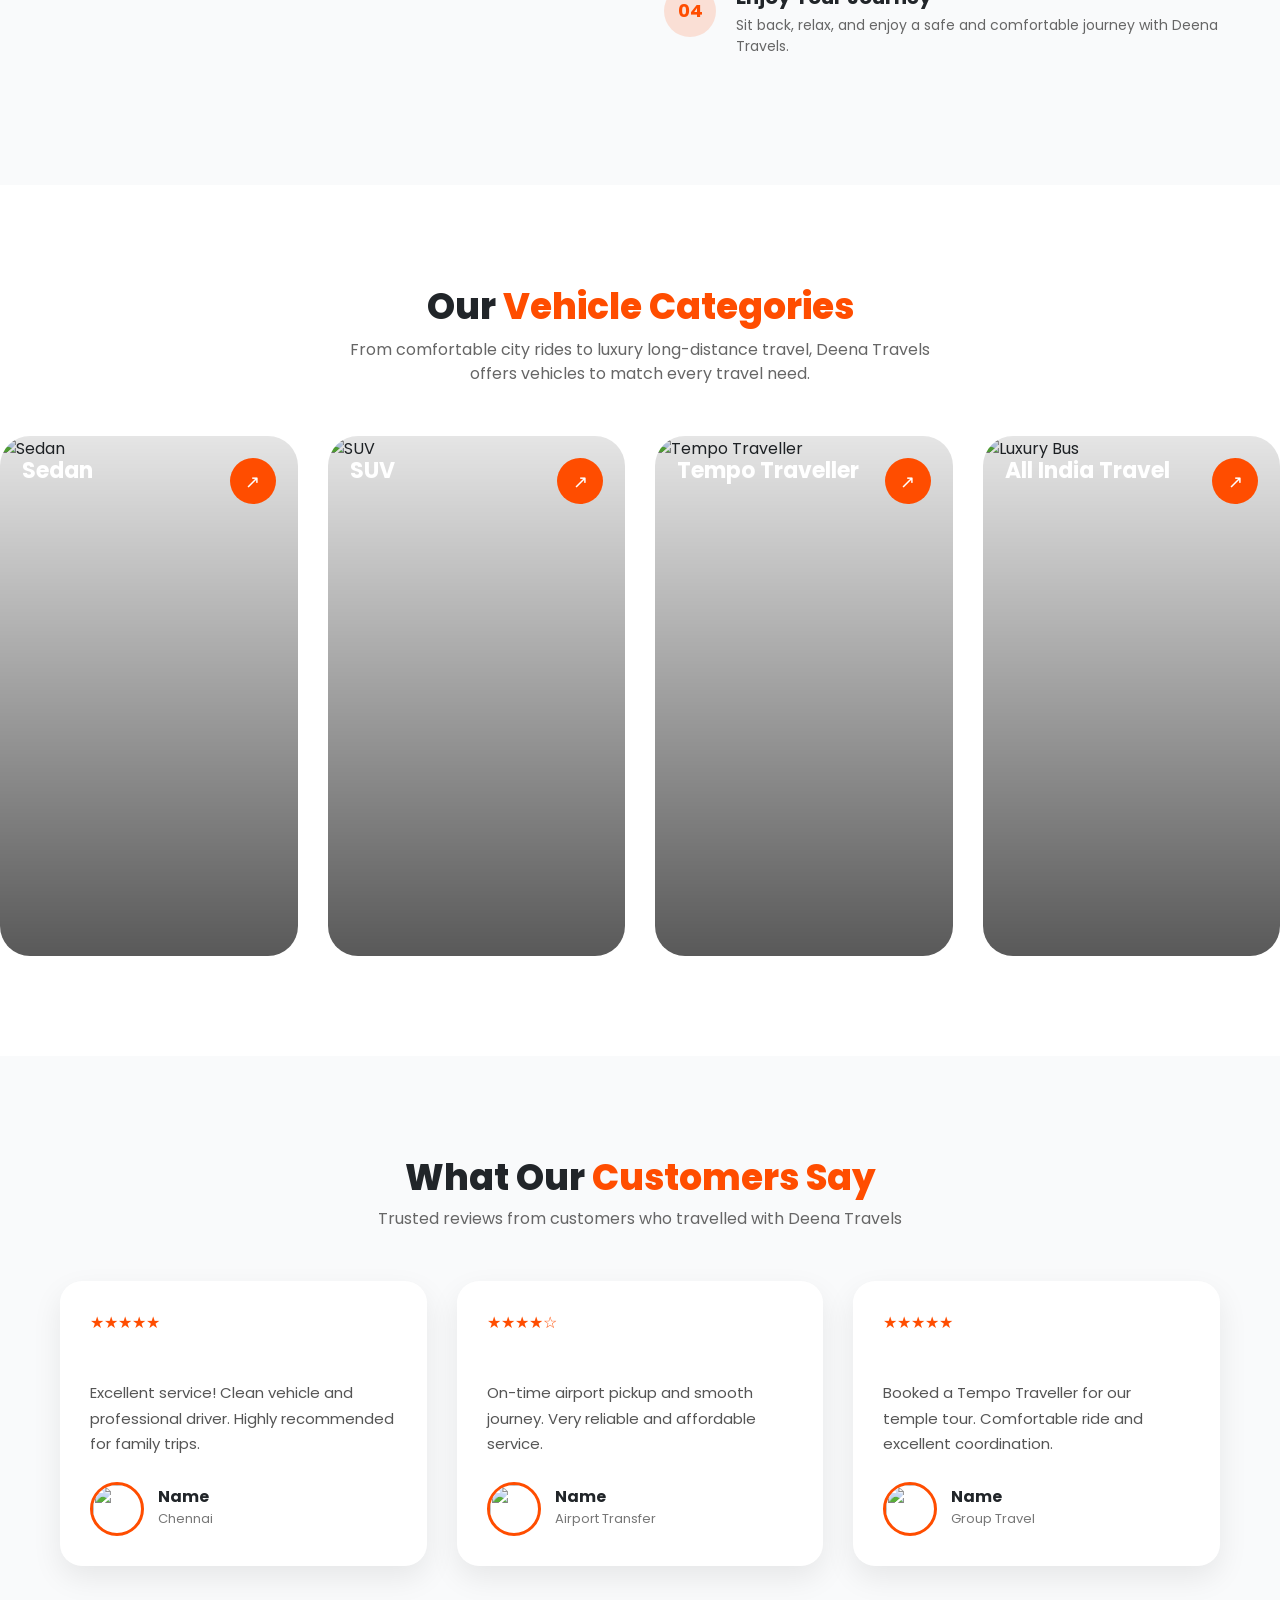
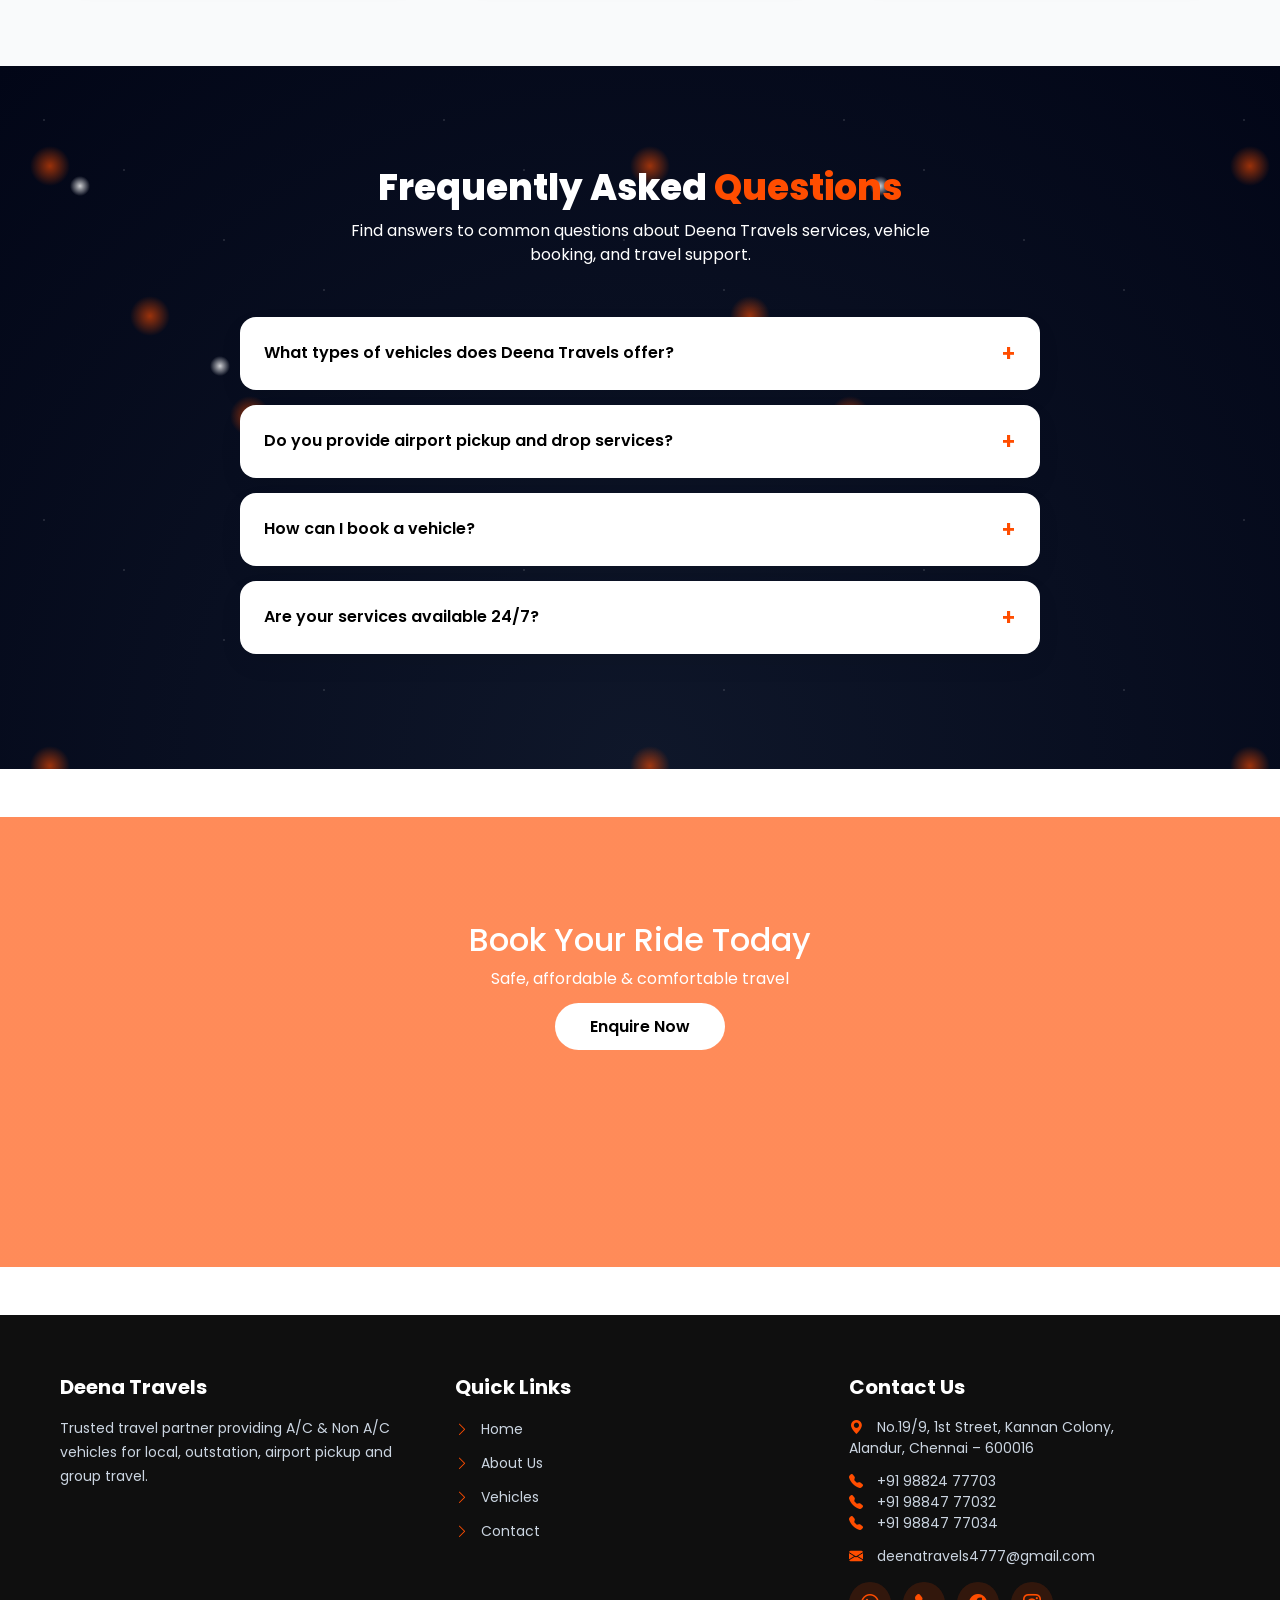
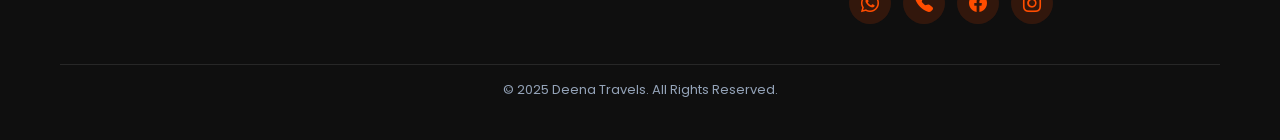
==== commit 389b7237: "first commit1" ====
--- a/index.html
+++ b/index.html
@@ -257,7 +257,7 @@
           <div class="col-lg-6">
             <div class="about-images">
               <img
-                src="https://img.freepik.com/premium-photo/tour-bus-4_975681-249520.jpg?semt=ais_hybrid&w=740&q=80"
+                src="https://wallpaperaccess.com/full/3924699.jpg"
                 class="about-img-lg"
                 alt="Deena Travels"
                 data-aos="fade-down-right"
@@ -324,94 +324,93 @@
       </div>
     </section>
 
-    <section class="section services-section">
-      <div class="container">
-        <div class="section-title text-center mb-5">
-          <h2 data-aos="zoom-in">Our <span>Services</span></h2>
-          <p  data-aos="zoom-in">Comfortable, safe & reliable travel solutions</p>
-        </div>
-
-        <div class="row g-4">
-          <!-- SERVICE 1 -->
-          <div class="col-lg-4 col-md-6" data-aos="fade-up"
-     data-aos-duration="3000">
-            <div class="service-card">
-              <i class="bi bi-geo-alt"></i>
-              <h5>Local Travel</h5>
-              <p>
-                Hassle-free city travel with clean, well-maintained vehicles
-                driven by experienced professionals.
-              </p>
-            </div>
-          </div>
-
-          <!-- SERVICE 2 -->
-          <div class="col-lg-4 col-md-6" data-aos="fade-up"
-     data-aos-duration="3000">
-            <div class="service-card">
-              <i class="bi bi-airplane"></i>
-              <h5>Airport Pickup & Drop</h5>
-              <p>
-                On-time airport transfers with 24×7 availability and flight
-                tracking for stress-free travel.
-              </p>
-            </div>
-          </div>
-
-          <!-- SERVICE 3 -->
-          <div class="col-lg-4 col-md-6" data-aos="fade-up"
-     data-aos-duration="3000">
-            <div class="service-card">
-              <i class="bi bi-map"></i>
-              <h5>Outstation Trips</h5>
-              <p>
-                Comfortable long-distance journeys across Tamil Nadu with
-                flexible packages and transparent pricing.
-              </p>
-            </div>
-          </div>
-
-          <!-- SERVICE 4 -->
-          <div class="col-lg-4 col-md-6" data-aos="fade-up"
-     data-aos-duration="3000">
-            <div class="service-card">
-              <i class="bi bi-people"></i>
-              <h5>Corporate Travel</h5>
-              <p>
-                Reliable transport solutions for offices, meetings, employee
-                pickup & corporate events.
-              </p>
-            </div>
-          </div>
-
-          <!-- SERVICE 5 -->
-          <div class="col-lg-4 col-md-6" data-aos="fade-up"
-     data-aos-duration="3000">
-            <div class="service-card">
-              <i class="bi bi-car-front"></i>
-              <h5>Luxury & Family Trips</h5>
-              <p>
-                A/C & Non A/C cars, tempo travellers and buses for family
-                outings, weddings & tours.
-              </p>
-            </div>
-          </div>
-
-          <!-- SERVICE 6 -->
-          <div class="col-lg-4 col-md-6" data-aos="fade-up"
-     data-aos-duration="3000">
-            <div class="service-card">
-              <i class="bi bi-clock-history"></i>
-              <h5>24×7 Travel Support</h5>
-              <p>
-                Round-the-clock customer support ensuring safety, punctuality
-                and complete peace of mind.
-              </p>
-            </div>
-          </div>
-        </div>
-      </div>
-    </section>
+  <section class="section services-section">
+  <div class="container">
+    <div class="section-title text-center mb-5">
+      <h2 data-aos="zoom-in">Our <span>Services</span></h2>
+      <p data-aos="zoom-in">
+        Comfortable, safe & reliable travel solutions
+      </p>
+    </div>
+
+    <div class="row g-4">
+
+      <!-- SERVICE 1 -->
+      <div class="col-lg-4 col-md-6" data-aos="fade-up" data-aos-duration="3000">
+        <div class="service-card">
+          <i class="bi bi-geo-alt"></i>
+          <h5>Local Travel</h5>
+          <p>
+            Hassle-free city travel with clean, well-maintained vehicles
+            driven by experienced professionals.
+          </p>
+        </div>
+      </div>
+
+      <!-- SERVICE 2 -->
+      <div class="col-lg-4 col-md-6" data-aos="fade-up" data-aos-duration="3000">
+        <div class="service-card">
+          <i class="bi bi-airplane"></i>
+          <h5>Airport Pickup & Drop</h5>
+          <p>
+            On-time airport transfers with 24×7 availability for
+            stress-free arrivals and departures.
+          </p>
+        </div>
+      </div>
+
+      <!-- SERVICE 3 -->
+      <div class="col-lg-4 col-md-6" data-aos="fade-up" data-aos-duration="3000">
+        <div class="service-card">
+          <i class="bi bi-map"></i>
+          <h5>Outstation Trips</h5>
+          <p>
+            Comfortable long-distance journeys across Tamil Nadu
+            with flexible packages and transparent pricing.
+          </p>
+        </div>
+      </div>
+
+      <!-- SERVICE 4 (NEW – All India Service) -->
+      <div class="col-lg-4 col-md-6" data-aos="fade-up" data-aos-duration="3000">
+        <div class="service-card">
+          <i class="bi bi-globe-central-south-asia"></i>
+          <h5>All India Travel Service</h5>
+          <p>
+            Reliable travel services across major cities and destinations
+            throughout India with well-planned routes.
+          </p>
+        </div>
+      </div>
+
+      <!-- SERVICE 5 -->
+      <div class="col-lg-4 col-md-6" data-aos="fade-up" data-aos-duration="3000">
+        <div class="service-card">
+          <i class="bi bi-car-front"></i>
+          <h5>Luxury & Family Trips</h5>
+          <p>
+            A/C & Non A/C cars, tempo travellers  for family
+            outings, weddings and special occasions.
+          </p>
+        </div>
+      </div>
+
+      <!-- SERVICE 6 (NEW – Pilgrimage / Tour) -->
+      <div class="col-lg-4 col-md-6" data-aos="fade-up" data-aos-duration="3000">
+        <div class="service-card">
+          <i class="bi bi-signpost-split"></i>
+          <h5>Tour & Pilgrimage Travel</h5>
+          <p>
+            Comfortable and safe travel arrangements for temple visits,
+            tour packages and group pilgrimages.
+          </p>
+        </div>
+      </div>
+
+    </div>
+  </div>
+</section>
+
 
     <section class="features-ui">
       <div class="container">
@@ -436,7 +435,7 @@
                 <div>
                   <h5>A/C & Non A/C Vehicles</h5>
                   <p>
-                    Wide range of cars, vans, tempo travellers and buses
+                    Wide range of cars, vans, tempo travellers 
                     available to suit all travel needs and budgets.
                   </p>
                 </div>
@@ -476,7 +475,7 @@
           <div class="col-lg-6">
             <div class="features-image" style="margin-top: 180px;">
               <img
-                src="https://www.pngall.com/wp-content/uploads/5/White-Tourist-Bus-PNG-Picture.png"
+                src="https://www.vanrentalchennai.in/wp-content/uploads/2020/09/car-travels-chennai-768x418.png"
                 alt="feature image" 
                 data-aos="fade-left"
               />
@@ -495,7 +494,7 @@
   <div class="how-image">
     <span class="image-bg-shape"></span>
     <img
-      src="https://www.pngall.com/wp-content/uploads/5/Tour-Bus-PNG-File.png"
+      src="https://prestigetravelers.in/wp-content/uploads/2019/06/Tempo-Traveller-min.png"
       alt="Deena Travels Booking"
        data-aos="fade-right"
     />
@@ -649,9 +648,9 @@
       <!-- CARD 4 -->
       <div class="vehicle-item" data-aos="fade-up"
      data-aos-duration="3000">
-        <img src="https://phoenixsedanandlimo.com/images/blog/buses-for-large-corporate-groups/1.jpg" alt="Luxury Bus">
+        <img src="https://wallpaperaccess.com/full/3924699.jpg" alt="Luxury Bus">
         <div class="vehicle-overlay">
-          <h4>Luxury Bus</h4>
+          <h4>All India Travel</h4>
           <span class="arrow-btn">↗</span>
         </div>
       </div>
@@ -764,7 +763,7 @@
         <div class="faq-answer">
           <p>
             We offer a wide range of A/C and Non A/C vehicles including
-            Sedan, SUV, Tempo Traveller, and Luxury Buses for all travel needs.
+            Sedan, SUV and Tempo Traveller for all travel needs.
           </p>
         </div>
       </div>
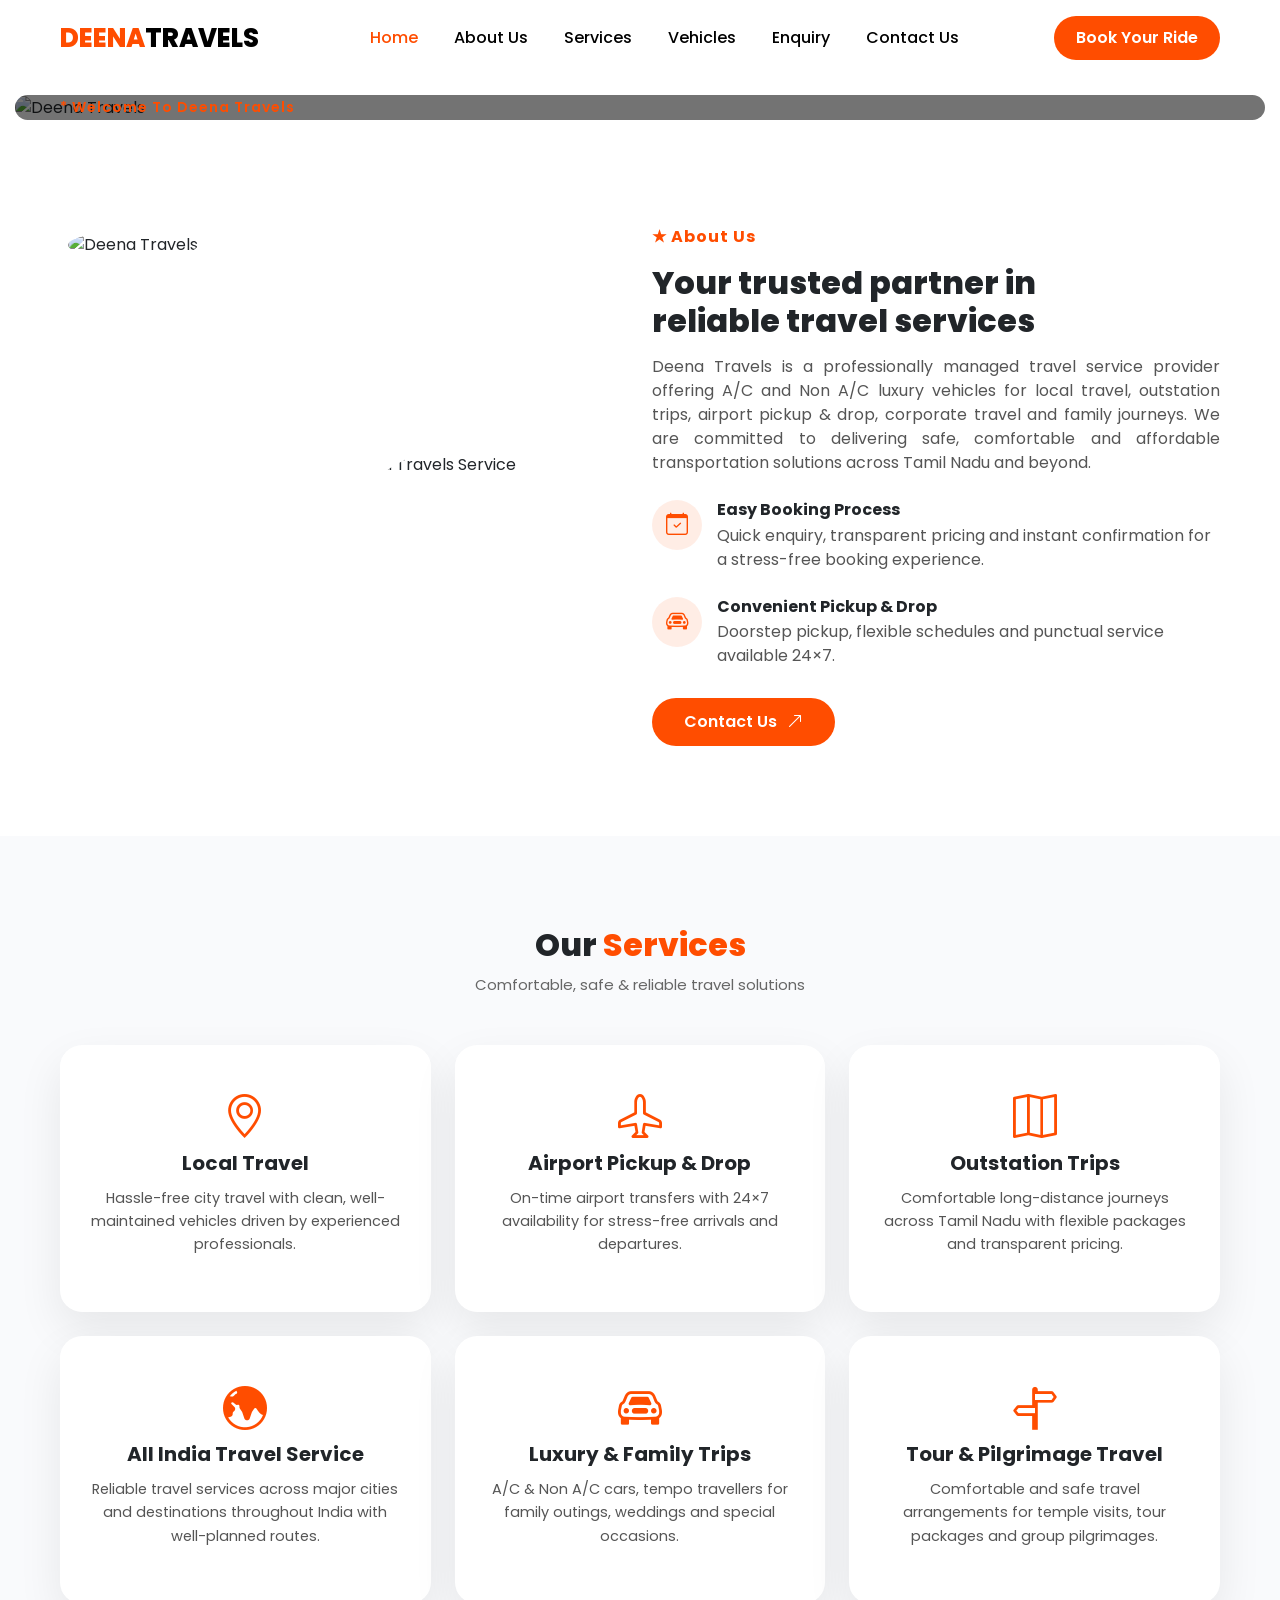
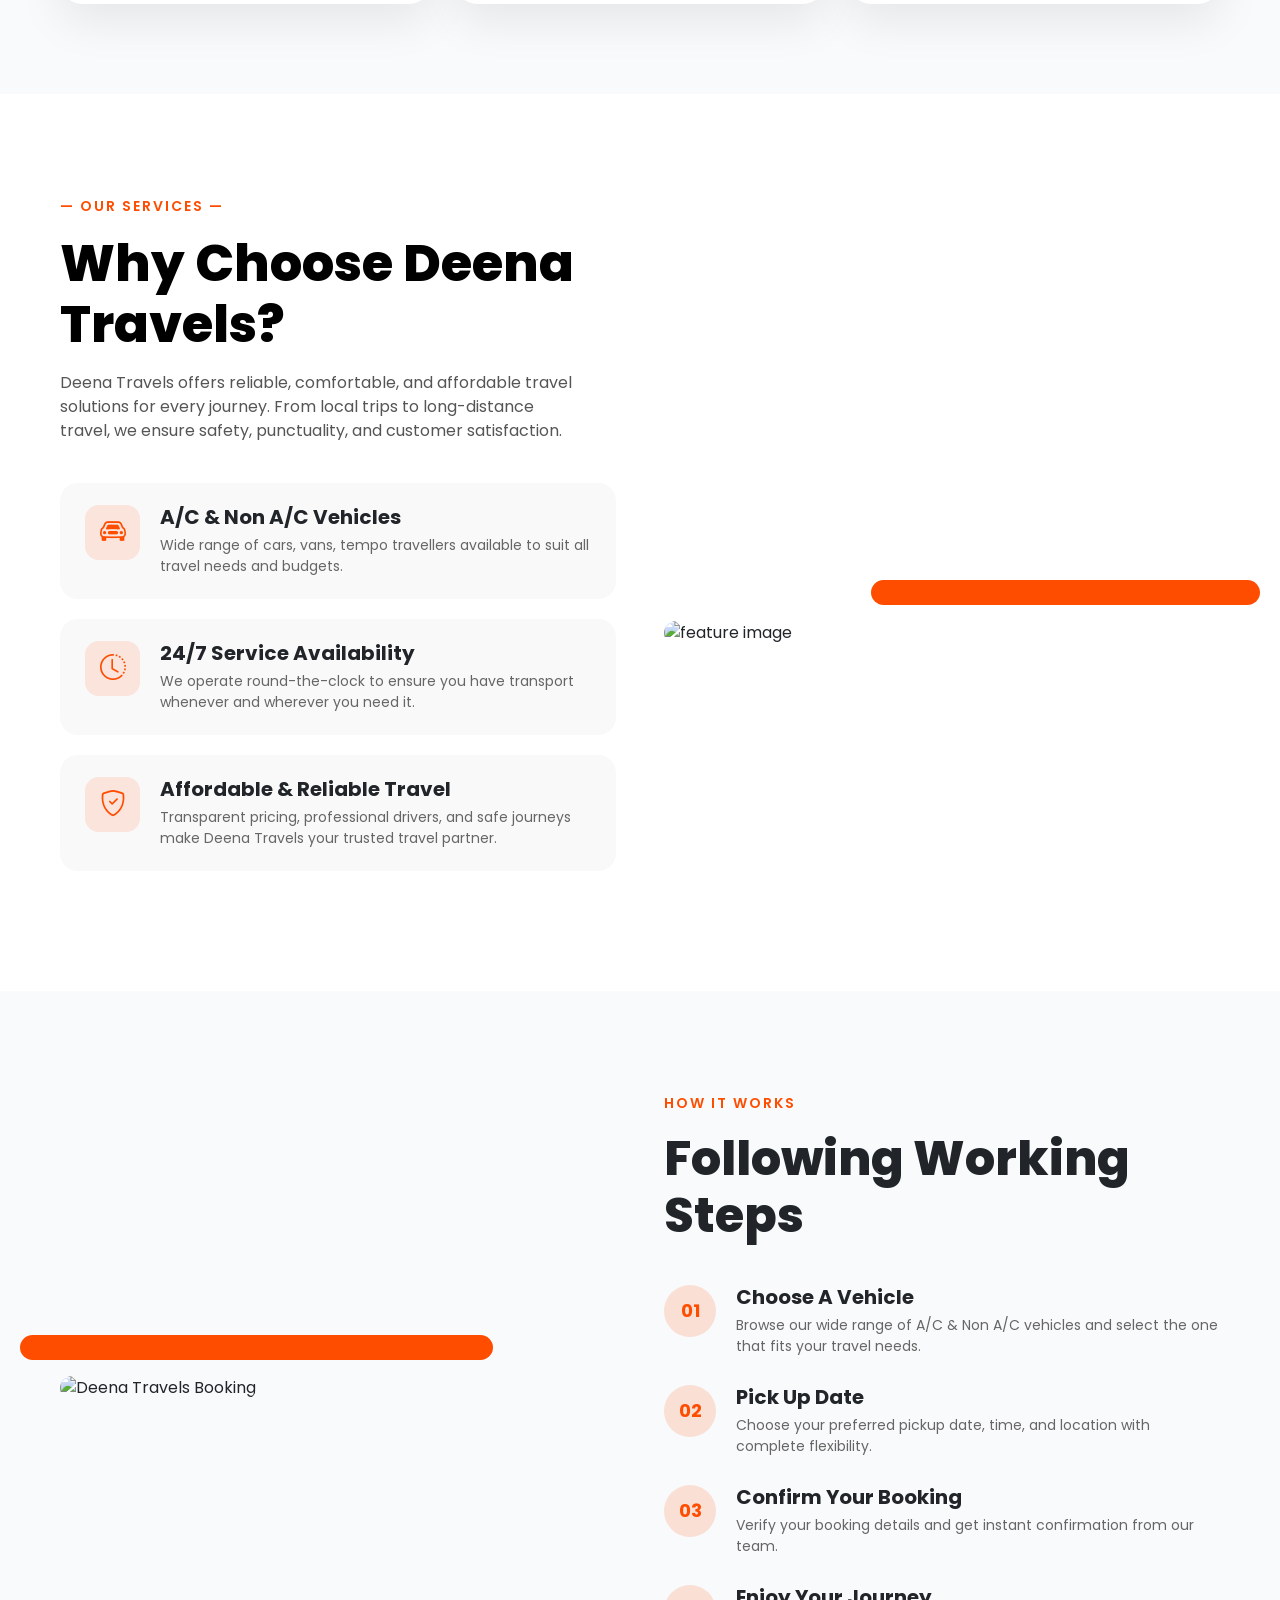
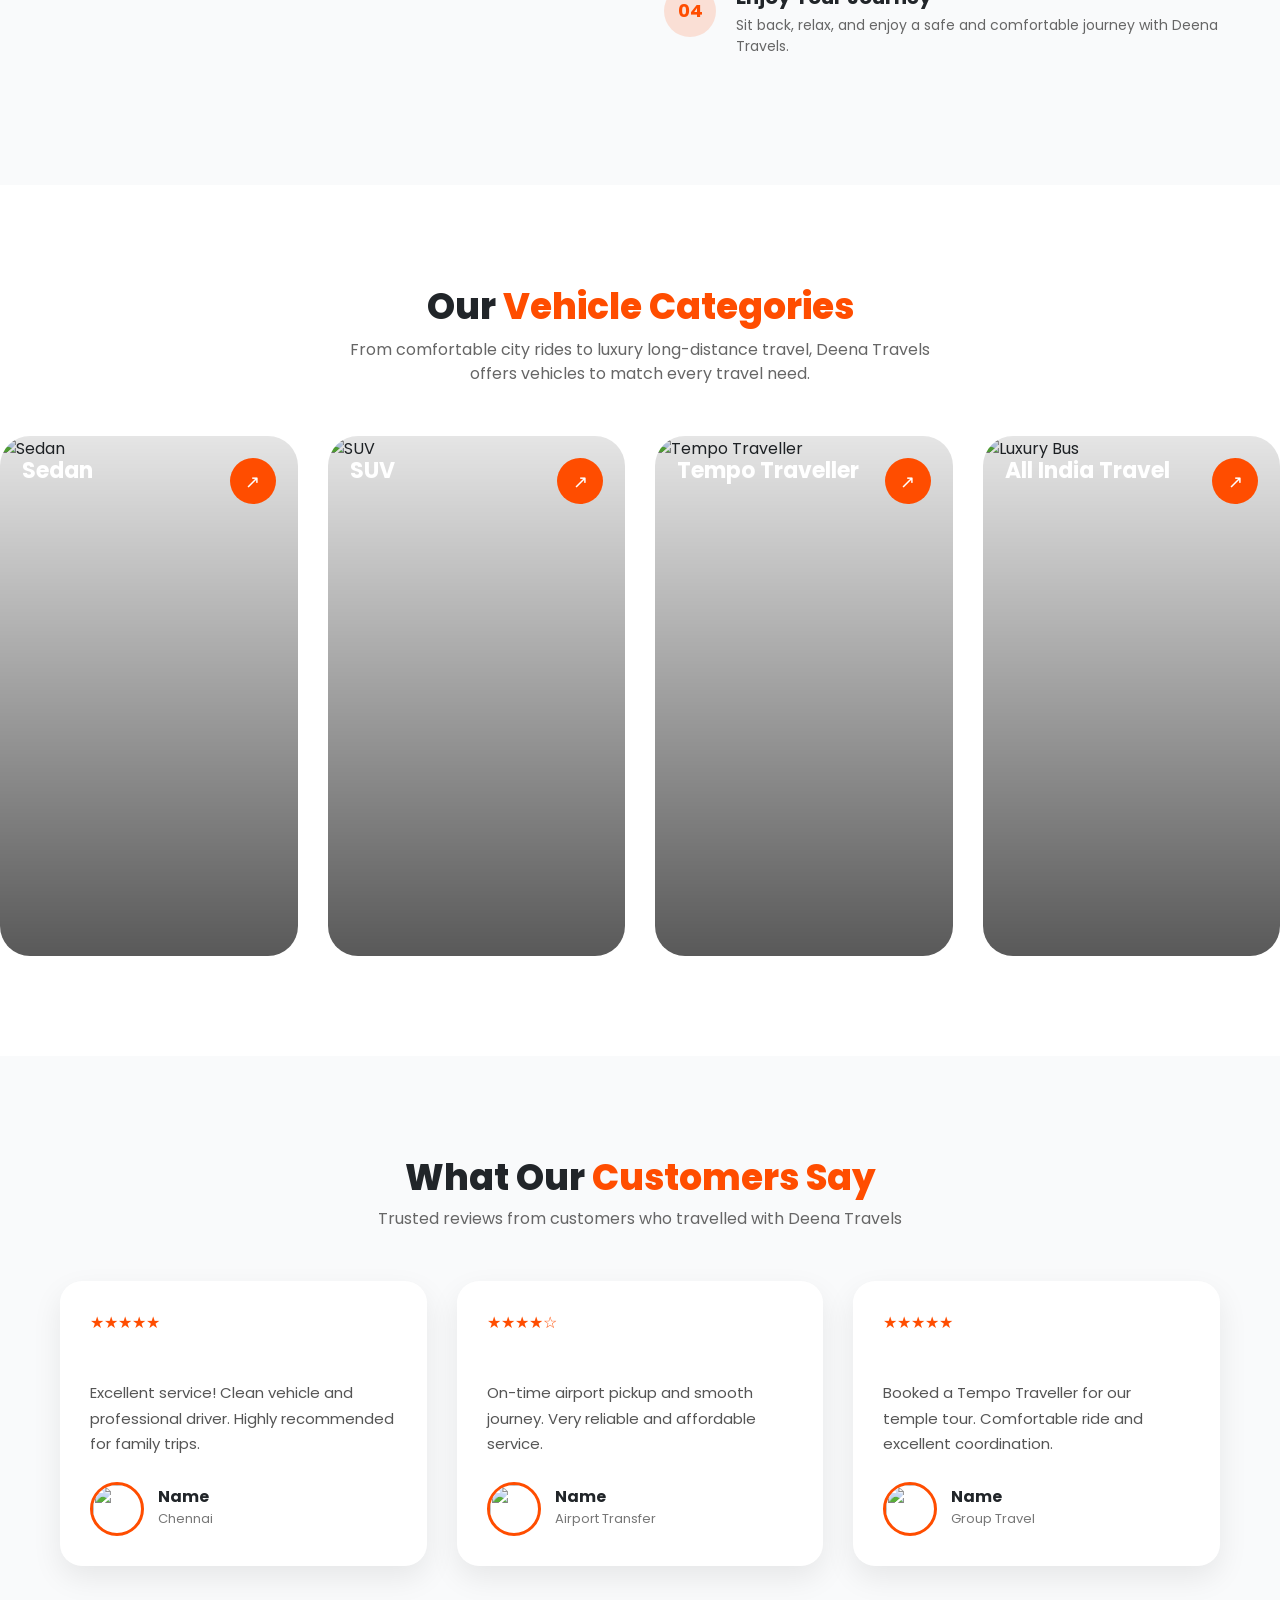
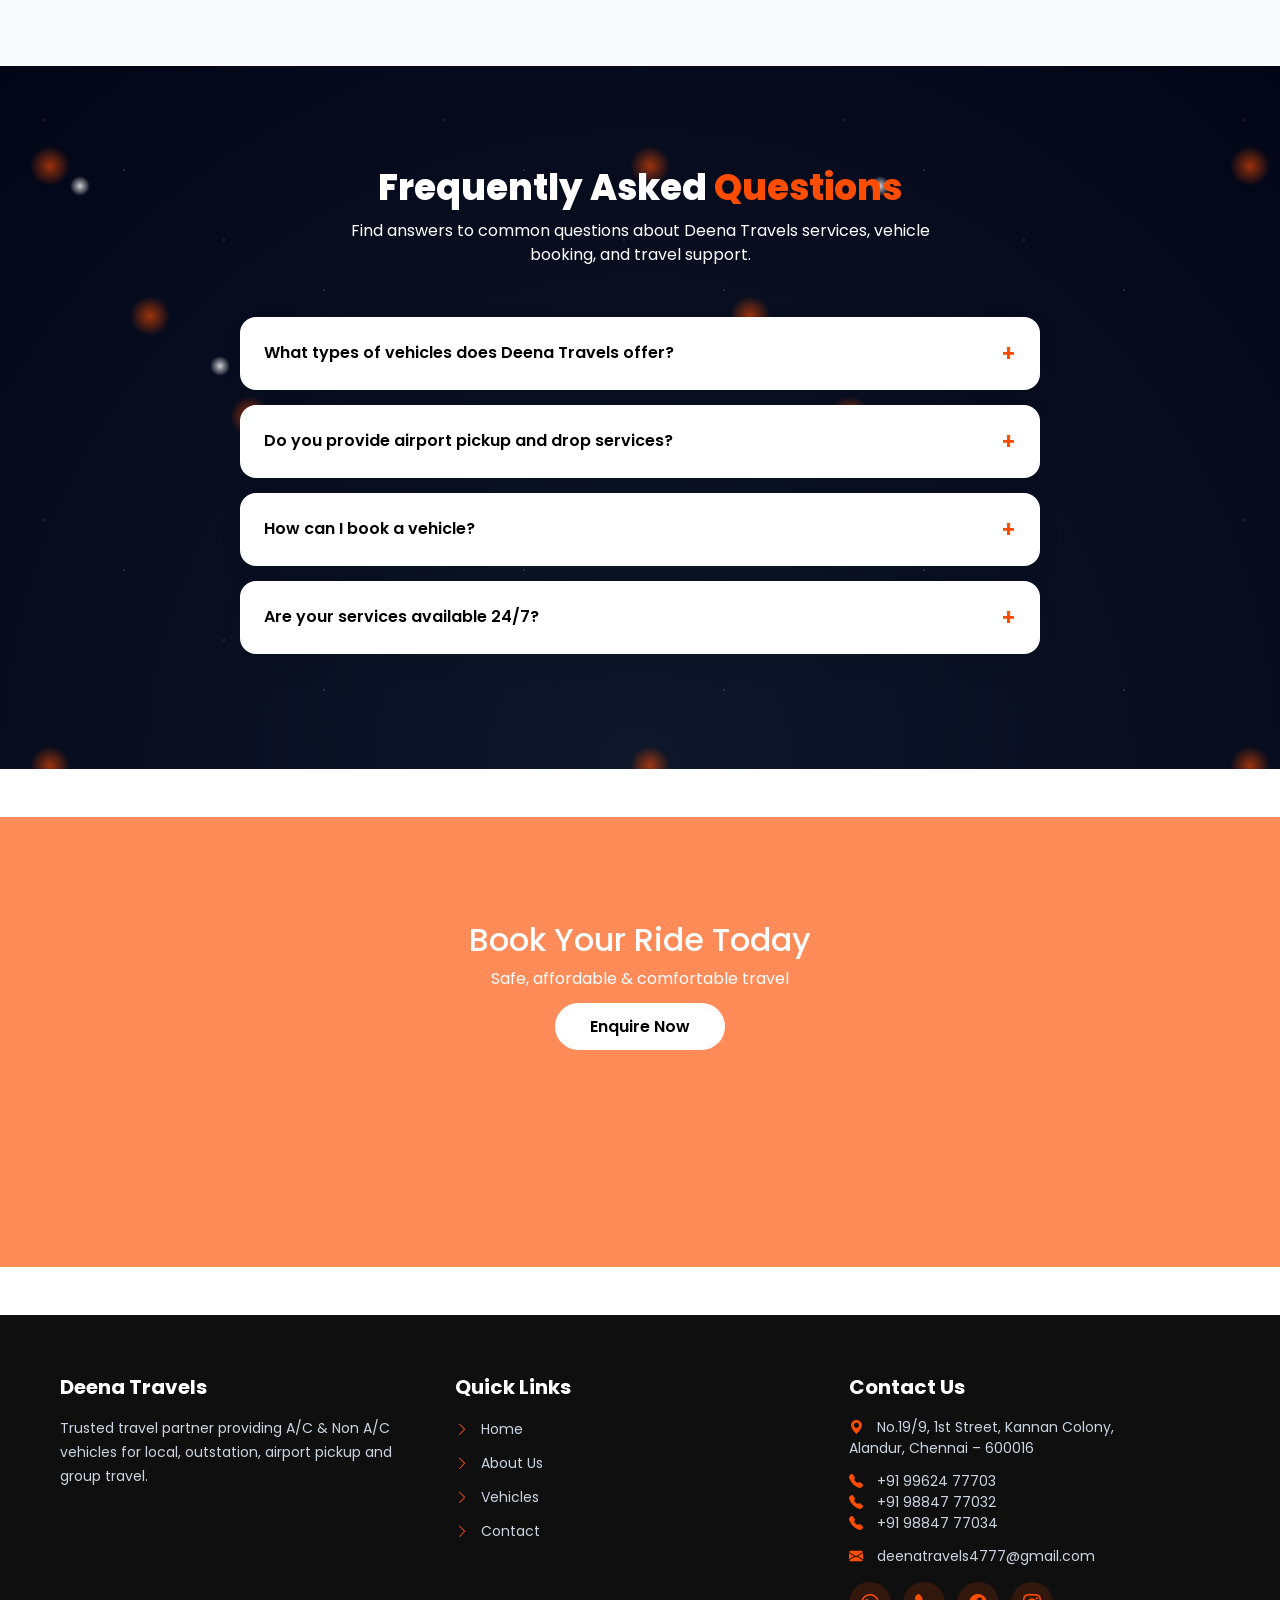
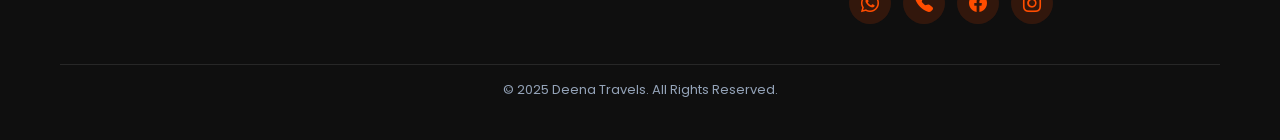
==== commit 589e375a: "first commit3" ====
--- a/index.html
+++ b/index.html
@@ -863,7 +863,7 @@
 
         <p class="footer-contact"  data-aos="zoom-in">
           <i class="bi bi-telephone-fill"></i>
-          +91 98824 77703<br />
+          +91 99624 77703<br />
           <i class="bi bi-telephone-fill"></i>
           +91 98847 77032<br />
           <i class="bi bi-telephone-fill"></i>
